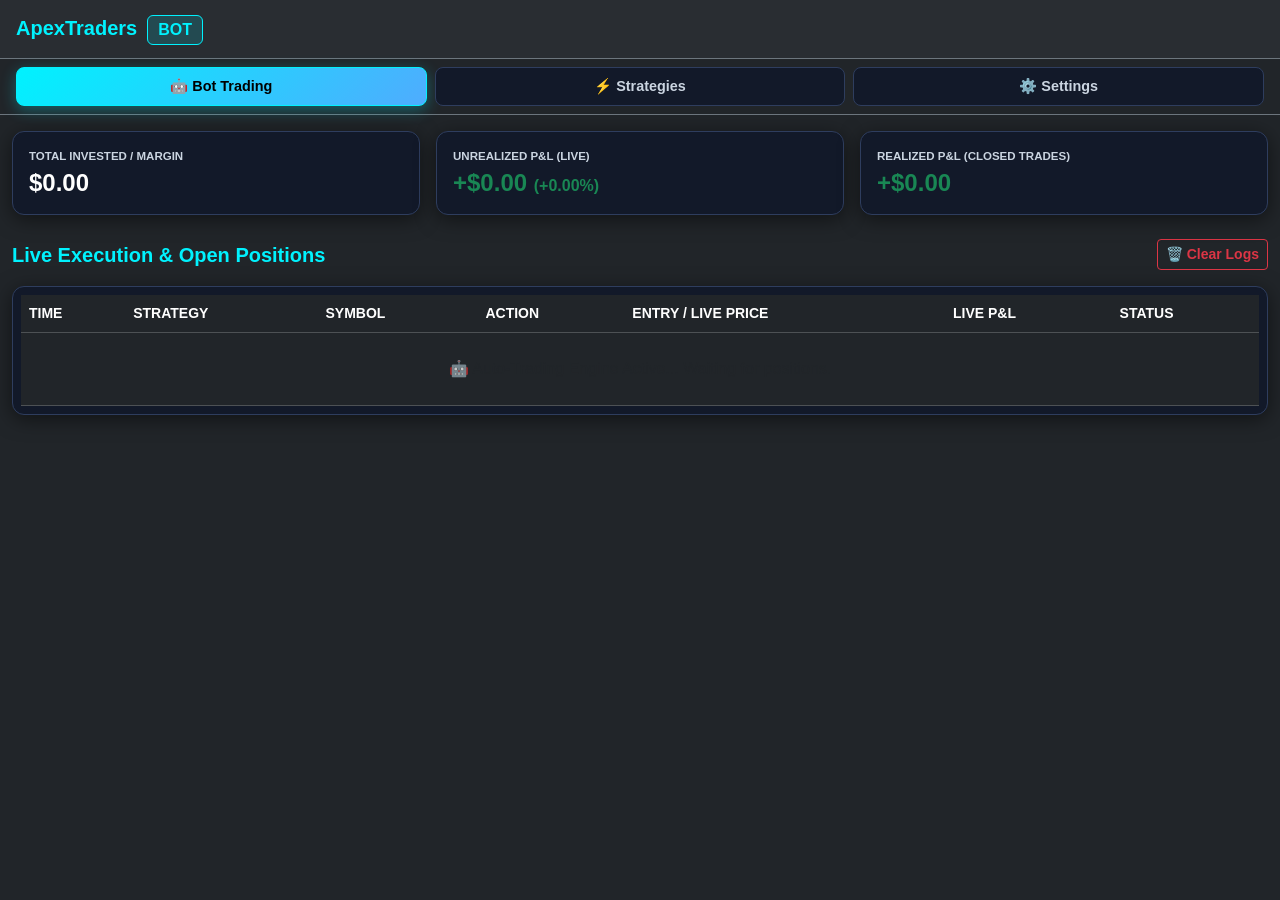
==== index.html @ 303177e5 "Revise coin selection to support multiple options Updated the coin selection section to allow flexib" ====
<!DOCTYPE html>
<html lang="en">
<head>
    <meta charset="UTF-8">
    <meta name="viewport" content="width=device-width, initial-scale=1.0">
    <title>ApexTraders Bot Engine</title>

    <!-- BOOTSTRAP 5 CSS CDN -->
    <link href="https://cdn.jsdelivr.net/npm/bootstrap@5.3.0/dist/css/bootstrap.min.css" rel="stylesheet">

    <!-- SEPARATE CUSTOM CSS FILE -->
    <link rel="stylesheet" href="./assets/css/style.css">
</head>
<body class="bg-dark text-white">

    <!-- NAVBAR -->
    <nav class="navbar navbar-dark bg-secondary bg-opacity-10 border-bottom border-secondary px-3 py-2">
        <div class="container-fluid p-0">
            <a class="navbar-brand text-accent fw-bold fs-5 m-0" href="#">
                ApexTraders <span class="badge badge-bot ms-1 fs-6">BOT</span>
            </a>
        </div>
    </nav>

    <!-- MODERN TOP TAB NAVIGATION BAR -->
    <div class="container-fluid py-2 px-3 border-bottom border-secondary bg-dark sticky-top">
        <ul class="nav nav-pills nav-justified gap-2" id="app-nav-tabs">
            <li class="nav-item">
                <button class="nav-link active fw-bold py-2" data-tab="bot_trading">
                    🤖 Bot Trading
                </button>
            </li>
            <li class="nav-item">
                <button class="nav-link fw-bold py-2" data-tab="strategies">
                    ⚡ Strategies
                </button>
            </li>
            <li class="nav-item">
                <button class="nav-link fw-bold py-2" data-tab="settings">
                    ⚙️ Settings
                </button>
            </li>
        </ul>
    </div>

    <!-- MAIN WRAPPER FOR TOUCH SWIPE SLIDING -->
    <div class="container-fluid py-3" id="swipe-container">
        <!-- TAB CONTENT SECTION -->
        <div class="tab-content" id="mainTabContent">
            
            <!-- 1. BOT TRADING TAB -->
            <div class="tab-section" id="bot-tab">
                
                <!-- LIVE P&L SUMMARY CARDS -->
                <div class="row g-3 mb-4">
                    <div class="col-md-4">
                        <div class="card bg-card p-3 border-start border-4 border-info">
                            <span class="text-sublabel fw-bold">TOTAL INVESTED / MARGIN</span>
                            <h4 id="pnl-total-margin" class="m-0 fw-bold text-white mt-1">$0.00</h4>
                        </div>
                    </div>
                    <div class="col-md-4">
                        <div class="card bg-card p-3 border-start border-4 border-warning">
                            <span class="text-sublabel fw-bold">UNREALIZED P&L (LIVE)</span>
                            <h4 id="pnl-unrealized" class="m-0 fw-bold text-warning mt-1">$0.00 <small class="fs-6 text-muted">(0.00%)</small></h4>
                        </div>
                    </div>
                    <div class="col-md-4">
                        <div class="card bg-card p-3 border-start border-4 border-success">
                            <span class="text-sublabel fw-bold">REALIZED P&L (CLOSED TRADES)</span>
                            <h4 id="pnl-realized" class="m-0 fw-bold text-success mt-1">$0.00</h4>
                        </div>
                    </div>
                </div>

                <!-- ACTIVE POSITIONS & LOGS HEADER -->
                <div class="d-flex justify-content-between align-items-center mb-3">
                    <h5 class="m-0 text-accent fw-bold">Live Execution & Open Positions</h5>
                    <button id="btn-clear-logs" class="btn btn-outline-danger btn-sm fw-bold">
                        🗑️ Clear Logs
                    </button>
                </div>
                
                <!-- TRADES TABLE -->
                <div class="table-responsive bg-card p-2 rounded">
                    <table class="table table-dark table-hover mb-0 align-middle">
                        <thead>
                            <tr class="text-muted small">
                                <th>TIME</th>
                                <th>STRATEGY</th>
                                <th>SYMBOL</th>
                                <th>ACTION</th>
                                <th>ENTRY / LIVE PRICE</th>
                                <th>LIVE P&L</th>
                                <th>STATUS</th>
                            </tr>
                        </thead>
                        <tbody id="bot-trades-table">
                            <!-- Live Trades Rendered via bot_trading.js -->
                        </tbody>
                    </table>
                </div>
            </div>

            <!-- 2. STRATEGIES TAB -->
            <div class="tab-section d-none" id="strategies-tab">
                <div class="d-flex justify-content-between align-items-center mb-3">
                    <h5 class="m-0 text-accent fw-bold">Strategy Management</h5>
                    <button class="btn btn-accent fw-bold btn-sm px-3" data-bs-toggle="modal" data-bs-target="#addStratModal" onclick="openCreateModal()">
                        + Create Strategy
                    </button>
                </div>
                <div class="row g-3" id="strategies-container">
                    <!-- Dynamic Strategy Cards -->
                </div>
            </div>

            <!-- 3. SETTINGS TAB (MASTER CONTROL DASHBOARD) -->
            <div class="tab-section d-none" id="settings-tab">
                <h5 class="mb-3 text-accent fw-bold">System Architecture & Engine Controls</h5>
                
                <form id="master-settings-form">
                    <div class="row g-3">
                        
                        <!-- LEFT COLUMN: GATEWAY STATUS, CRON SELECTION & MASTER SWITCHES -->
                        <div class="col-lg-5">
                            
                            <!-- 1. INTEGRATION GATEWAY STATUS CARD -->
                            <div class="card bg-card p-3 mb-3">
                                <h6 class="text-accent fw-bold mb-3 d-flex align-items-center">
                                    <span class="me-2">🔌</span> Integration Gateway Status
                                </h6>

                                <!-- Firebase Status -->
                                <div class="d-flex justify-content-between align-items-center p-2 mb-2 rounded bg-inner-box">
                                    <span class="small fw-bold text-white">Firebase Realtime DB</span>
                                    <span id="status-firebase-badge" class="badge bg-danger px-2 py-1">Disconnected</span>
                                </div>

                                <!-- Telegram Status -->
                                <div class="d-flex justify-content-between align-items-center p-2 mb-2 rounded bg-inner-box">
                                    <span class="small fw-bold text-white">Telegram Bot Service</span>
                                    <span id="status-telegram-badge" class="badge bg-danger px-2 py-1">Disconnected</span>
                                </div>

                                <!-- Cron Engine Health Status -->
                                <div class="d-flex justify-content-between align-items-center p-2 rounded bg-inner-box">
                                    <div class="d-flex flex-column">
                                        <span class="small fw-bold text-white">Cron Engine Health</span>
                                        <span id="status-cron-provider-label" class="text-muted text-sublabel">Vercel Cron</span>
                                    </div>
                                    <span id="status-cron-badge" class="badge bg-success px-2 py-1">Active</span>
                                </div>
                            </div>

                            <!-- 2. SEPARATE CRON PROVIDER CONFIG CARD -->
                            <div class="card bg-card p-3 mb-3">
                                <div class="d-flex justify-content-between align-items-center mb-2">
                                    <h6 class="text-accent fw-bold m-0 d-flex align-items-center">
                                        <span class="me-2">⏱️</span> Cron Execution Provider
                                    </h6>
                                    <!-- Cron Toggle Switch -->
                                    <div class="form-check form-switch m-0">
                                        <input class="form-check-input" type="checkbox" role="switch" id="cfg-cron-enable" checked>
                                        <label class="form-check-label small fw-bold text-white ms-1" for="cfg-cron-enable">Enable</label>
                                    </div>
                                </div>

                                <p class="text-sublabel mb-2">Select automated schedule trigger engine for bot strategies.</p>

                                <select id="cfg-cron-provider" class="form-select form-select-sm bg-input text-white border-secondary">
                                    <option value="vercel" selected>Vercel Cron (vercel.json)</option>
                                    <option value="cronjob_org">Cron-Job.org (Webhook)</option>
                                    <option value="github_actions">GitHub Actions Workflow</option>
                                </select>
                            </div>

                            <!-- 3. GLOBAL ENGINE RULES CARD -->
                            <div class="card bg-card p-3">
                                <h6 class="text-accent fw-bold mb-3 d-flex align-items-center">
                                    <span class="me-2">⚙️</span> Global Engine Rules
                                </h6>

                                <!-- Emergency Auto-Trading Switch -->
                                <div class="form-check form-switch d-flex justify-content-between align-items-center ps-0 mb-3 border-bottom border-secondary pb-2">
                                    <div>
                                        <label class="form-check-label small fw-bold d-block text-white" for="rule-autotrade-enable">Automated Execution</label>
                                        <span class="text-sublabel">Master ON/OFF switch for trades</span>
                                    </div>
                                    <input class="form-check-input ms-0" type="checkbox" role="switch" id="rule-autotrade-enable" checked>
                                </div>

                                <!-- Paper Trading Mode -->
                                <div class="form-check form-switch d-flex justify-content-between align-items-center ps-0 mb-3 border-bottom border-secondary pb-2">
                                    <div>
                                        <label class="form-check-label small fw-bold d-block text-white" for="rule-paper-mode">Paper Trading Mode</label>
                                        <span class="text-sublabel">Simulate orders without real money</span>
                                    </div>
                                    <input class="form-check-input ms-0" type="checkbox" role="switch" id="rule-paper-mode" checked>
                                </div>

                                <!-- Auto SL/TP Guard -->
                                <div class="form-check form-switch d-flex justify-content-between align-items-center ps-0 mb-1">
                                    <label class="form-check-label small fw-bold text-white" for="rule-sltp-guard">Enforce Hard Stop Loss</label>
                                    <input class="form-check-input ms-0" type="checkbox" role="switch" id="rule-sltp-guard" checked>
                                </div>
                            </div>

                        </div>

                        <!-- RIGHT COLUMN: DB, TELEGRAM & EXCHANGE CARDS -->
                        <div class="col-lg-7">
                            
                            <!-- 1. REALTIME DATABASE & LOCAL STORAGE SYNC CARD -->
                            <div class="card bg-card p-3 mb-3">
                                <div class="d-flex justify-content-between align-items-center mb-3">
                                    <h6 class="text-accent fw-bold m-0 d-flex align-items-center">
                                        <span class="me-2">🔥</span> Firebase & Local Storage Sync
                                    </h6>
                                    <!-- Service ON/OFF Toggle Switch -->
                                    <div class="form-check form-switch m-0">
                                        <input class="form-check-input" type="checkbox" role="switch" id="cfg-fb-enable" checked>
                                        <label class="form-check-label small fw-bold text-white ms-1" for="cfg-fb-enable">Enable Firebase</label>
                                    </div>
                                </div>

                                <!-- Storage Mode Info Badges -->
                                <div class="d-flex gap-2 mb-3">
                                    <span class="badge bg-secondary text-white fw-bold py-1 px-2">1. Local Storage (Instant)</span>
                                    <span class="badge bg-dark text-info border border-info fw-bold py-1 px-2">2. Firebase Sync (+2s Delay)</span>
                                </div>

                                <div id="fb-inputs-wrapper">
                                    <div class="mb-2">
                                        <label class="form-label">FIREBASE REALTIME DB URL</label>
                                        <input type="text" id="cfg-firebase" class="form-control bg-input text-white" placeholder="https://your-app.firebaseio.com">
                                    </div>
                                    <div id="fb-sync-status" class="small text-muted"></div>
                                </div>
                            </div>

                            <!-- 2. DEDICATED TELEGRAM ALERTS CARD -->
                            <div class="card bg-card p-3 mb-3">
                                <div class="d-flex justify-content-between align-items-center mb-3">
                                    <h6 class="text-accent fw-bold m-0 d-flex align-items-center">
                                        <span class="me-2">✈️</span> Telegram Notification Gateway
                                    </h6>
                                    <!-- Dedicated Telegram Switch -->
                                    <div class="form-check form-switch m-0">
                                        <input class="form-check-input" type="checkbox" role="switch" id="cfg-tg-enable" checked>
                                        <label class="form-check-label small fw-bold text-white ms-1" for="cfg-tg-enable">Enable Alerts</label>
                                    </div>
                                </div>

                                <div id="tg-inputs-wrapper">
                                    <div class="row g-2 mb-3">
                                        <div class="col-md-6">
                                            <label class="form-label">TELEGRAM BOT TOKEN</label>
                                            <input type="text" id="cfg-tg-token" class="form-control bg-input text-white" placeholder="123456789:ABC...">
                                        </div>
                                        <div class="col-md-6">
                                            <label class="form-label">TELEGRAM CHAT ID</label>
                                            <input type="text" id="cfg-tg-chatid" class="form-control bg-input text-white" placeholder="-100123456789">
                                        </div>
                                    </div>

                                    <button type="button" id="btn-test-tg" class="btn btn-outline-info btn-sm fw-bold w-100 py-2">
                                        Send Test Telegram Alert
                                    </button>
                                    <div id="tg-test-status" class="small mt-2 text-center"></div>
                                </div>
                            </div>

                            <!-- 3. DEDICATED EXCHANGE API CONNECTOR CARD -->
                            <div class="card bg-card p-3">
                                <div class="d-flex justify-content-between align-items-center mb-3">
                                    <h6 class="text-accent fw-bold m-0 d-flex align-items-center">
                                        <span class="me-2">🔑</span> Exchange API Connector
                                    </h6>
                                    <!-- API Execution Switch -->
                                    <div class="form-check form-switch m-0">
                                        <input class="form-check-input" type="checkbox" role="switch" id="cfg-api-enable">
                                        <label class="form-check-label small fw-bold text-white ms-1" for="cfg-api-enable">Enable API Execution</label>
                                    </div>
                                </div>

                                <!-- Exchange Dropdown -->
                                <div class="mb-3">
                                    <label class="form-label">SELECT EXCHANGE</label>
                                    <select id="cfg-exchange-select" class="form-select bg-input text-white">
                                        <option value="binance" selected>Binance Futures / Spot</option>
                                        <option value="bybit">Bybit Unified Trading Account</option>
                                        <option value="okx">OKX Exchange API</option>
                                    </select>
                                </div>

                                <!-- API Key Inputs -->
                                <div id="api-keys-wrapper">
                                    <div class="row g-2 mb-3">
                                        <div class="col-md-6">
                                            <label class="form-label" id="lbl-api-key">API KEY</label>
                                            <input type="password" id="cfg-api-key" class="form-control bg-input text-white" placeholder="Enter API Key">
                                        </div>
                                        <div class="col-md-6">
                                            <label class="form-label" id="lbl-api-secret">API SECRET KEY</label>
                                            <input type="password" id="cfg-api-secret" class="form-control bg-input text-white" placeholder="Enter Secret Key">
                                        </div>
                                    </div>
                                </div>

                                <button type="submit" class="btn btn-accent fw-bold w-100 py-2 mt-2">Save All Master Settings</button>
                            </div>

                        </div>

                    </div>
                </form>
            </div>

        </div>
    </div>

    <!-- ADVANCED STRATEGY ARCHITECT MODAL -->
    <div class="modal fade" id="addStratModal" tabindex="-1" aria-hidden="true">
        <div class="modal-dialog modal-dialog-centered modal-lg">
            <div class="modal-content text-white bg-card border border-secondary">
                <div class="modal-header border-bottom border-secondary px-3 py-2">
                    <h6 class="modal-title text-accent fw-bold d-flex align-items-center" id="modal-title-text">
                        <span class="me-2">⚡</span> Advanced Strategy Architect
                    </h6>
                    <button type="button" class="btn-close btn-close-white" data-bs-dismiss="modal"></button>
                </div>
                <div class="modal-body p-3">
                    <form id="add-strat-form">
                        <input type="hidden" id="edit-strat-index" value="-1">
                        
                        <!-- 1. NAME, TYPE & TIMEFRAME -->
                        <div class="row g-2 mb-3">
                            <div class="col-md-5">
                                <label class="form-label text-sublabel fw-bold">STRATEGY NAME</label>
                                <input type="text" id="strat-name" class="form-control bg-input text-white" placeholder="e.g. AI Momentum Alpha" required>
                            </div>
                            <div class="col-md-4">
                                <label class="form-label text-sublabel fw-bold">STRATEGY TYPE</label>
                                <select id="strat-type" class="form-select bg-input text-white">
                                    <option value="ai_prompt" selected>🤖 AI Prompt Strategy</option>
                                    <option value="candlestick">🕯️ Candlestick Pattern</option>
                                    <option value="crossover">📈 Indicator Crossover</option>
                                </select>
                            </div>
                            <div class="col-md-3">
                                <label class="form-label text-sublabel fw-bold">TIMEFRAME ⏱️</label>
                                <select id="strat-timeframe" class="form-select bg-input text-white">
                                    <option value="1m">1 Minute</option>
                                    <option value="5m">5 Minutes</option>
                                    <option value="15m" selected>15 Minutes</option>
                                    <option value="1h">1 Hour</option>
                                    <option value="4h">4 Hours</option>
                                    <option value="1d">1 Day</option>
                                </select>
                            </div>
                        </div>

                        <!-- DYNAMIC CONFIGURATION BOX BASED ON TYPE -->
                        <div id="strat-dynamic-config" class="mb-3 p-3 rounded bg-dark border border-secondary">
                            <!-- AI Prompt Box -->
                            <div id="cfg-ai-box">
                                <label class="form-label text-accent fw-bold small">🤖 AI TRADING PROMPT / RULE</label>
                                <textarea id="strat-ai-prompt" class="form-control bg-input text-white" rows="2" placeholder="Write custom prompt: e.g. Buy when RSI < 30 and 15m candle shows a strong Hammer with 2x volume..."></textarea>
                            </div>

                            <!-- Candlestick Box -->
                            <div id="cfg-candle-box" class="d-none">
                                <label class="form-label text-accent fw-bold small">🕯️ SELECT CANDLESTICK PATTERN</label>
                                <select id="strat-candle-pattern" class="form-select bg-input text-white">
                                    <option value="hammer">Bullish Hammer Pattern</option>
                                    <option value="engulfing">Bullish Engulfing Candle</option>
                                    <option value="doji">Doji Reversal Pattern</option>
                                    <option value="morning_star">Morning Star Pattern</option>
                                </select>
                            </div>

                            <!-- Crossover Box -->
                            <div id="cfg-crossover-box" class="d-none">
                                <label class="form-label text-accent fw-bold small">📈 SELECT INDICATOR SIGNAL</label>
                                <select id="strat-indicator-signal" class="form-select bg-input text-white">
                                    <option value="ema_golden">EMA 20/50 Golden Cross</option>
                                    <option value="rsi_oversold">RSI Oversold Bounce (&lt; 30)</option>
                                    <option value="macd_cross">MACD Bullish Crossover</option>
                                </select>
                            </div>
                        </div>

                        <!-- 2. FLEXIBLE MULTI-COIN SELECTION -->
                        <div class="p-3 mb-3 rounded border border-secondary bg-dark">
                            <div class="d-flex justify-content-between align-items-center mb-2">
                                <h6 class="text-accent small fw-bold m-0">🎯 SELECT TRADING PAIRS (Choose Any 1 to 10+)</h6>
                                <div>
                                    <button type="button" class="btn btn-outline-info btn-xs py-0 px-2 small" id="btn-select-all-coins" style="font-size: 11px;">Select All</button>
                                    <button type="button" class="btn btn-outline-secondary btn-xs py-0 px-2 small" id="btn-clear-coins" style="font-size: 11px;">Clear</button>
                                </div>
                            </div>
                            
                            <!-- QUICK CHECKBOXES -->
                            <div class="row g-2 mb-2" id="coin-checkboxes-container">
                                <div class="col-4 col-sm-3"><div class="form-check"><input class="form-check-input coin-chk" type="checkbox" value="BTCUSDT" id="chk-btc"><label class="form-check-label small text-white" for="chk-btc">BTC</label></div></div>
                                <div class="col-4 col-sm-3"><div class="form-check"><input class="form-check-input coin-chk" type="checkbox" value="ETHUSDT" id="chk-eth"><label class="form-check-label small text-white" for="chk-eth">ETH</label></div></div>
                                <div class="col-4 col-sm-3"><div class="form-check"><input class="form-check-input coin-chk" type="checkbox" value="SOLUSDT" id="chk-sol"><label class="form-check-label small text-white" for="chk-sol">SOL</label></div></div>
                                <div class="col-4 col-sm-3"><div class="form-check"><input class="form-check-input coin-chk" type="checkbox" value="BNBUSDT" id="chk-bnb"><label class="form-check-label small text-white" for="chk-bnb">BNB</label></div></div>
                                <div class="col-4 col-sm-3"><div class="form-check"><input class="form-check-input coin-chk" type="checkbox" value="XRPUSDT" id="chk-xrp"><label class="form-check-label small text-white" for="chk-xrp">XRP</label></div></div>
                                <div class="col-4 col-sm-3"><div class="form-check"><input class="form-check-input coin-chk" type="checkbox" value="DOGEUSDT" id="chk-doge"><label class="form-check-label small text-white" for="chk-doge">DOGE</label></div></div>
                                <div class="col-4 col-sm-3"><div class="form-check"><input class="form-check-input coin-chk" type="checkbox" value="ADAUSDT" id="chk-ada"><label class="form-check-label small text-white" for="chk-ada">ADA</label></div></div>
                                <div class="col-4 col-sm-3"><div class="form-check"><input class="form-check-input coin-chk" type="checkbox" value="AVAXUSDT" id="chk-avax"><label class="form-check-label small text-white" for="chk-avax">AVAX</label></div></div>
                                <div class="col-4 col-sm-3"><div class="form-check"><input class="form-check-input coin-chk" type="checkbox" value="LINKUSDT" id="chk-link"><label class="form-check-label small text-white" for="chk-link">LINK</label></div></div>
                                <div class="col-4 col-sm-3"><div class="form-check"><input class="form-check-input coin-chk" type="checkbox" value="DOTUSDT" id="chk-dot"><label class="form-check-label small text-white" for="chk-dot">DOT</label></div></div>
                            </div>

                            <!-- OTHER CUSTOM COINS INPUT -->
                            <div class="mt-2">
                                <label class="form-label text-sublabel small m-0 mb-1">ADDITIONAL CUSTOM COINS (Optional, Comma Separated)</label>
                                <input type="text" id="strat-custom-coins" class="form-control form-control-sm bg-input text-white" placeholder="e.g. PEPEUSDT, NEARUSDT">
                            </div>
                        </div>

                        <!-- 3. CAPITAL & RISK MANAGEMENT -->
                        <div class="p-3 mb-3 rounded border border-secondary bg-dark">
                            <h6 class="text-accent small fw-bold mb-2">🛡️ CAPITAL & RISK MANAGEMENT</h6>
                            <div class="row g-2">
                                <div class="col-md-4">
                                    <label class="form-label text-sublabel">Trade Size (% of Balance)</label>
                                    <input type="number" id="strat-capital-pct" class="form-control bg-input text-white" value="10" min="1" max="100">
                                </div>
                                <div class="col-md-4">
                                    <label class="form-label text-sublabel">Leverage</label>
                                    <select id="strat-leverage" class="form-select bg-input text-white">
                                        <option value="1">1x (Spot)</option>
                                        <option value="5">5x Cross</option>
                                        <option value="10" selected>10x Futures</option>
                                        <option value="20">20x Leverage</option>
                                    </select>
                                </div>
                                <div class="col-md-4">
                                    <label class="form-label text-sublabel">Risk-to-Reward Ratio</label>
                                    <select id="strat-rr-ratio" class="form-select bg-input text-white">
                                        <option value="1:1">1:1 Ratio</option>
                                        <option value="1:1.5">1:1.5 Ratio</option>
                                        <option value="1:2" selected>1:2 Ratio</option>
                                        <option value="1:3">1:3 Ratio</option>
                                    </select>
                                </div>
                                <div class="col-md-6 mt-2">
                                    <label class="form-label text-sublabel">Stop Loss (%)</label>
                                    <input type="number" step="0.1" id="strat-sl" class="form-control bg-input text-white" value="1.5">
                                </div>
                                <div class="col-md-6 mt-2">
                                    <label class="form-label text-sublabel">Take Profit (%) [Auto Calculated]</label>
                                    <input type="number" step="0.1" id="strat-tp" class="form-control bg-input text-white" value="3.0">
                                </div>
                            </div>
                        </div>

                        <button type="submit" id="btn-submit-strat" class="btn btn-accent fw-bold w-100 py-2 fs-6">🚀 Deploy Strategy</button>
                    </form>
                </div>
            </div>
        </div>
    </div>

    <!-- BOOTSTRAP JS CDN -->
    <script src="https://cdn.jsdelivr.net/npm/bootstrap@5.3.0/dist/js/bootstrap.bundle.min.js"></script>

    <!-- PROJECT JS FILES -->
    <script src="./assets/js/app.js"></script>
    <script src="./assets/js/bot_trading.js"></script>
    <script src="./assets/js/strategies.js"></script>
    <script src="./assets/js/settings.js"></script>
</body>
</html>
---- assets/css/style.css ----
:root {
    --bg-dark: #090d16;
    --bg-card: #121929;
    --bg-input: #1a233a;
    --bg-inner-box: #1e2942;
    --accent-cyan: #00f2fe;
    --accent-blue: #4facfe;
    --text-bright: #ffffff;
    --border-color: #2e3d5e;
}

body {
    background-color: var(--bg-dark) !important;
    color: var(--text-bright) !important;
    font-family: -apple-system, BlinkMacSystemFont, 'Segoe UI', Roboto, sans-serif;
}

/* High Contrast Labels & Text Fix */
label, .form-label, .text-contrast {
    color: #f1f5f9 !important;
    font-size: 0.85rem !important;
    font-weight: 700 !important;
    letter-spacing: 0.5px;
    margin-bottom: 6px !important;
}

.text-sublabel {
    color: #cbd5e1 !important;
    font-size: 0.72rem !important;
}

/* High Contrast Cards & Input Boxes */
.bg-card { 
    background-color: var(--bg-card) !important; 
    border: 1px solid var(--border-color) !important; 
    border-radius: 12px !important;
    box-shadow: 0 4px 20px rgba(0, 0, 0, 0.5);
}

.bg-inner-box {
    background-color: var(--bg-inner-box) !important;
    border: 1px solid var(--border-color) !important;
}

.form-control, .form-select, .bg-input { 
    background-color: var(--bg-input) !important; 
    border: 1px solid var(--border-color) !important; 
    color: #ffffff !important; 
    border-radius: 8px !important;
    padding: 10px 14px !important;
    font-size: 0.9rem !important;
}

.form-control::placeholder {
    color: #64748b !important;
}

.form-control:focus, .form-select:focus {
    background-color: #243049 !important;
    color: #ffffff !important;
    border-color: var(--accent-cyan) !important;
    box-shadow: 0 0 10px rgba(0, 242, 254, 0.25) !important;
}

/* Accent Elements */
.text-accent { 
    color: var(--accent-cyan) !important; 
}

.btn-accent { 
    background: linear-gradient(135deg, #00f2fe 0%, #4facfe 100%) !important; 
    border: none !important; 
    color: #000000 !important; 
    font-weight: 700 !important;
    border-radius: 8px !important;
    padding: 12px !important;
    transition: all 0.2s ease;
}

.btn-accent:hover { 
    opacity: 0.95;
    box-shadow: 0 0 15px rgba(0, 242, 254, 0.4);
}

.badge-bot {
    background: rgba(0, 242, 254, 0.15) !important;
    color: var(--accent-cyan) !important;
    border: 1px solid var(--accent-cyan) !important;
    font-weight: 700;
}

/* TOP NAV PILLS STYLING */
#app-nav-tabs .nav-link {
    color: #cbd5e1;
    background-color: var(--bg-card);
    border: 1px solid var(--border-color);
    border-radius: 8px;
    font-size: 0.9rem;
    transition: all 0.25s ease;
}

#app-nav-tabs .nav-link.active {
    color: #000000;
    background: linear-gradient(135deg, #00f2fe 0%, #4facfe 100%);
    border-color: var(--accent-cyan);
    box-shadow: 0 4px 15px rgba(0, 242, 254, 0.3);
}

/* TOUCH SWIPE CONTAINER STYLING */
#swipe-container {
    touch-action: pan-y;
    user-select: none;
}
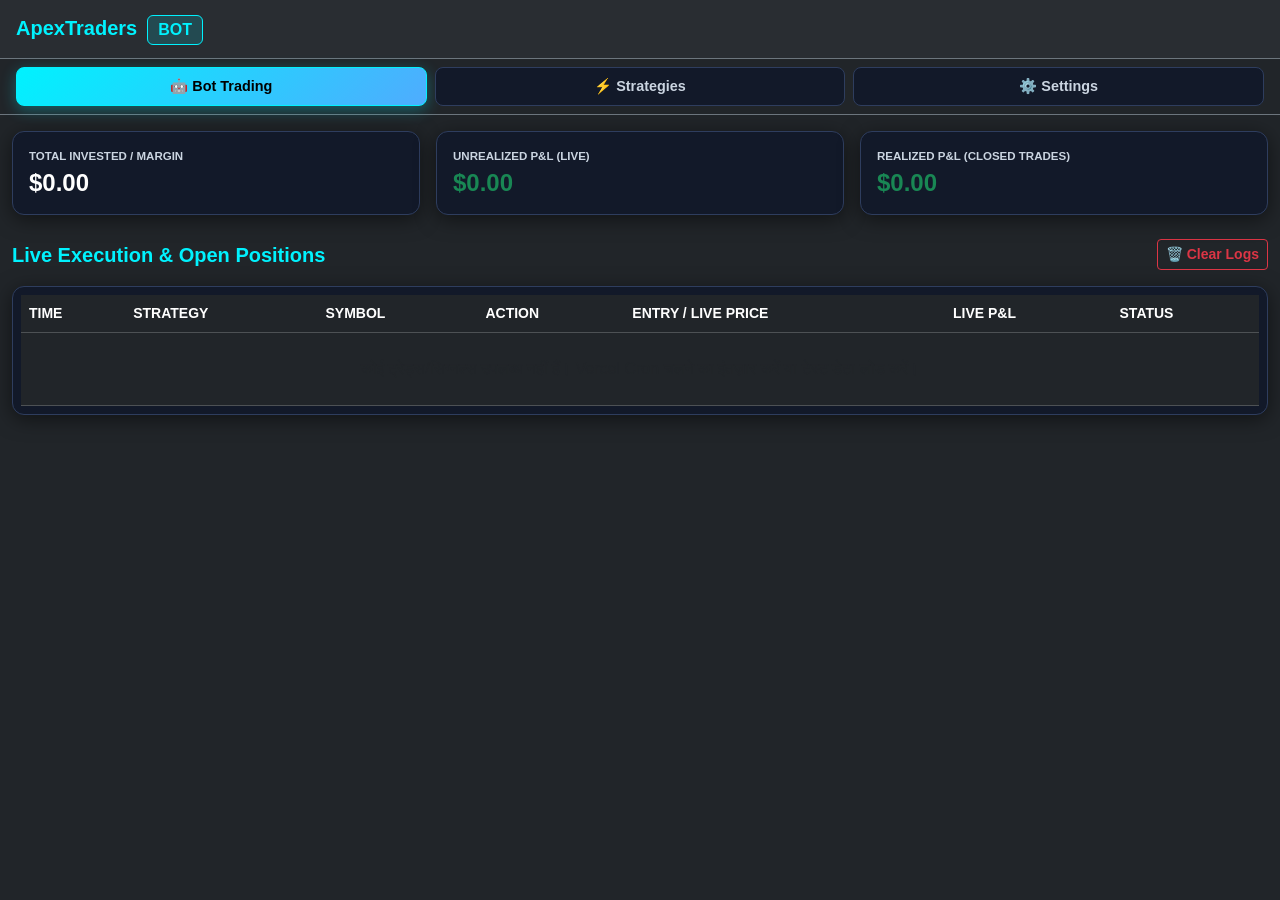
==== commit 3449783e: "Modify live signals message and optimize JS file order Updated the loading message for live signals " ====
--- a/index.html
+++ b/index.html
@@ -96,7 +96,11 @@
                             </tr>
                         </thead>
                         <tbody id="bot-trades-table">
-                            <!-- Live Trades Rendered via bot_trading.js -->
+                            <tr>
+                                <td colspan="7" class="text-center text-muted py-4">
+                                    लाइव सिग्नल्स/ट्रेड्स लोड हो रहे हैं...
+                                </td>
+                            </tr>
                         </tbody>
                     </table>
                 </div>
@@ -469,10 +473,10 @@
     <!-- BOOTSTRAP JS CDN -->
     <script src="https://cdn.jsdelivr.net/npm/bootstrap@5.3.0/dist/js/bootstrap.bundle.min.js"></script>
 
-    <!-- PROJECT JS FILES -->
-    <script src="./assets/js/app.js"></script>
-    <script src="./assets/js/bot_trading.js"></script>
-    <script src="./assets/js/strategies.js"></script>
-    <script src="./assets/js/settings.js"></script>
+    <!-- PROJECT JS FILES (OPTIMIZED EXECUTION ORDER) -->
+    <script src="./assets/js/strategies.js?v=2"></script>
+    <script src="./assets/js/settings.js?v=2"></script>
+    <script src="./assets/js/bot_trading.js?v=2"></script>
+    <script src="./assets/js/app.js?v=2"></script>
 </body>
 </html>
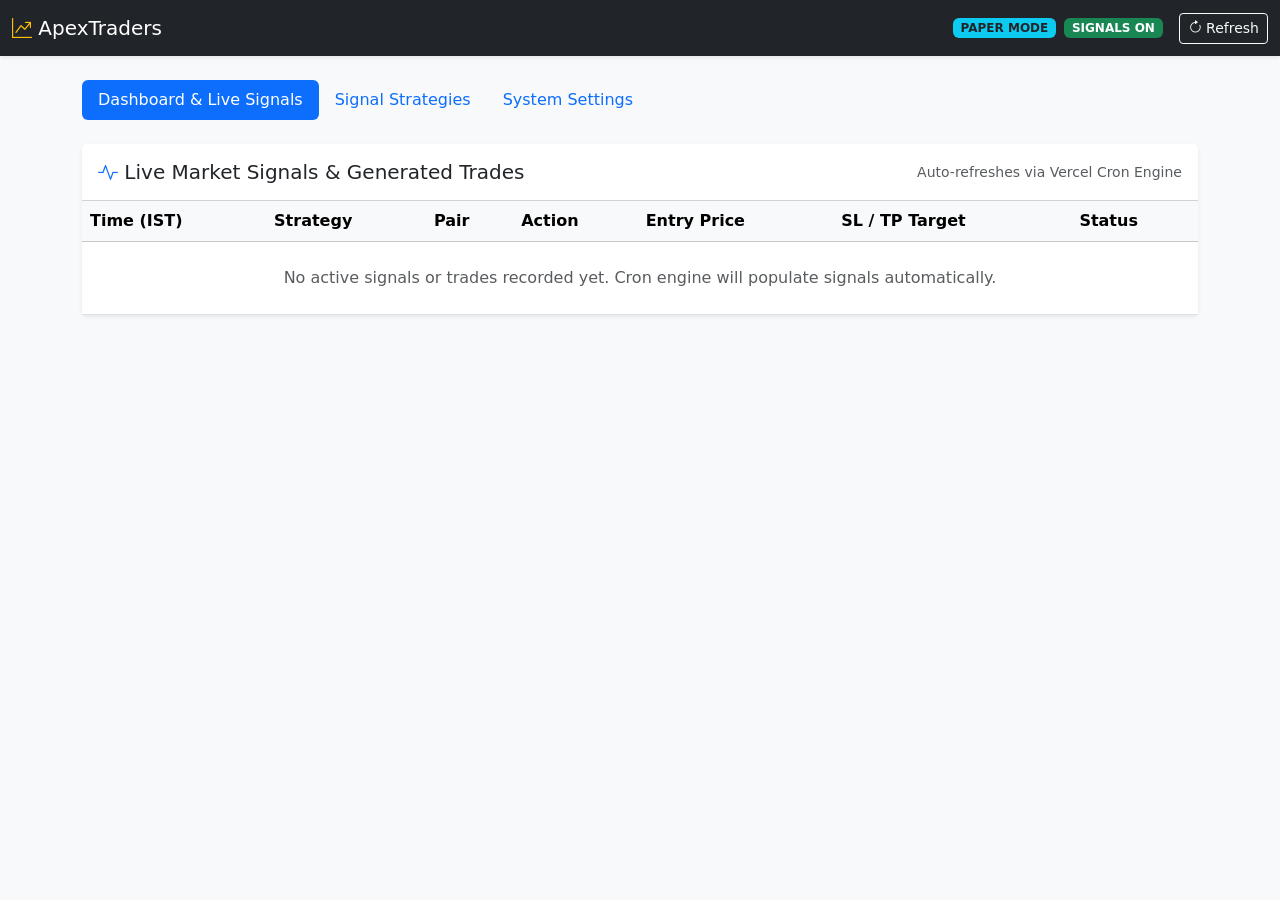
==== commit f7fc40a4: "Update index.html" ====
--- a/index.html
+++ b/index.html
@@ -3,320 +3,174 @@
 <head>
     <meta charset="UTF-8">
     <meta name="viewport" content="width=device-width, initial-scale=1.0">
-    <title>ApexTraders Bot Engine</title>
-
-    <!-- BOOTSTRAP 5 CSS CDN -->
+    <title>ApexTraders - Signal Control Panel</title>
+    <!-- Bootstrap 5 CSS -->
     <link href="https://cdn.jsdelivr.net/npm/bootstrap@5.3.0/dist/css/bootstrap.min.css" rel="stylesheet">
-
-    <!-- SEPARATE CUSTOM CSS FILE -->
-    <link rel="stylesheet" href="./assets/css/style.css">
+    <!-- Bootstrap Icons -->
+    <link rel="stylesheet" href="https://cdn.jsdelivr.net/npm/bootstrap-icons@1.11.0/font/bootstrap-icons.css">
 </head>
-<body class="bg-dark text-white">
-
-    <!-- NAVBAR -->
-    <nav class="navbar navbar-dark bg-secondary bg-opacity-10 border-bottom border-secondary px-3 py-2">
-        <div class="container-fluid p-0">
-            <a class="navbar-brand text-accent fw-bold fs-5 m-0" href="#">
-                ApexTraders <span class="badge badge-bot ms-1 fs-6">BOT</span>
-            </a>
+<body class="bg-light">
+
+    <!-- Top Navigation Bar -->
+    <nav class="navbar navbar-expand-lg navbar-dark bg-dark shadow-sm">
+        <div class="container-fluid">
+            <a class="navbar-brand font-weight-bold" href="#"><i class="bi bi-graph-up-arrow text-warning"></i> ApexTraders</a>
+            <div class="d-flex align-items-center gap-2">
+                <span id="global-mode-badge" class="badge bg-info text-dark">PAPER MODE</span>
+                <span id="global-autotrade-badge" class="badge bg-success">SIGNALS ON</span>
+                <button class="btn btn-sm btn-outline-light ms-2" id="btn-refresh-signals"><i class="bi bi-arrow-clockwise"></i> Refresh</button>
+            </div>
         </div>
     </nav>
 
-    <!-- MODERN TOP TAB NAVIGATION BAR -->
-    <div class="container-fluid py-2 px-3 border-bottom border-secondary bg-dark sticky-top">
-        <ul class="nav nav-pills nav-justified gap-2" id="app-nav-tabs">
-            <li class="nav-item">
-                <button class="nav-link active fw-bold py-2" data-tab="bot_trading">
-                    🤖 Bot Trading
-                </button>
+    <div class="container my-4">
+        <!-- Navigation Tabs -->
+        <ul class="nav nav-pills mb-4" id="mainTab" role="tablist">
+            <li class="nav-item" role="presentation">
+                <button class="nav-link active" id="dashboard-tab" data-bs-toggle="tab" data-bs-target="#dashboard" type="button" role="tab">Dashboard & Live Signals</button>
             </li>
-            <li class="nav-item">
-                <button class="nav-link fw-bold py-2" data-tab="strategies">
-                    ⚡ Strategies
-                </button>
+            <li class="nav-item" role="presentation">
+                <button class="nav-link" id="strategies-tab-btn" data-bs-toggle="tab" data-bs-target="#strategies" type="button" role="tab">Signal Strategies</button>
             </li>
-            <li class="nav-item">
-                <button class="nav-link fw-bold py-2" data-tab="settings">
-                    ⚙️ Settings
-                </button>
+            <li class="nav-item" role="presentation">
+                <button class="nav-link" id="settings-tab-btn" data-bs-toggle="tab" data-bs-target="#settings" type="button" role="tab">System Settings</button>
             </li>
         </ul>
-    </div>
-
-    <!-- MAIN WRAPPER FOR TOUCH SWIPE SLIDING -->
-    <div class="container-fluid py-3" id="swipe-container">
-        <!-- TAB CONTENT SECTION -->
+
         <div class="tab-content" id="mainTabContent">
             
-            <!-- 1. BOT TRADING TAB -->
-            <div class="tab-section" id="bot-tab">
-                
-                <!-- LIVE P&L SUMMARY CARDS -->
-                <div class="row g-3 mb-4">
-                    <div class="col-md-4">
-                        <div class="card bg-card p-3 border-start border-4 border-info">
-                            <span class="text-sublabel fw-bold">TOTAL INVESTED / MARGIN</span>
-                            <h4 id="pnl-total-margin" class="m-0 fw-bold text-white mt-1">$0.00</h4>
-                        </div>
-                    </div>
-                    <div class="col-md-4">
-                        <div class="card bg-card p-3 border-start border-4 border-warning">
-                            <span class="text-sublabel fw-bold">UNREALIZED P&L (LIVE)</span>
-                            <h4 id="pnl-unrealized" class="m-0 fw-bold text-warning mt-1">$0.00 <small class="fs-6 text-muted">(0.00%)</small></h4>
-                        </div>
-                    </div>
-                    <div class="col-md-4">
-                        <div class="card bg-card p-3 border-start border-4 border-success">
-                            <span class="text-sublabel fw-bold">REALIZED P&L (CLOSED TRADES)</span>
-                            <h4 id="pnl-realized" class="m-0 fw-bold text-success mt-1">$0.00</h4>
-                        </div>
-                    </div>
-                </div>
-
-                <!-- ACTIVE POSITIONS & LOGS HEADER -->
+            <!-- Tab 1: Live Signals Dashboard -->
+            <div class="tab-pane fade show active" id="dashboard" role="tabpanel">
+                <div class="card shadow-sm border-0 mb-4">
+                    <div class="card-header bg-white d-flex justify-content-between align-items-center py-3">
+                        <h5 class="m-0 font-weight-bold"><i class="bi bi-activity text-primary"></i> Live Market Signals & Generated Trades</h5>
+                        <small class="text-muted">Auto-refreshes via Vercel Cron Engine</small>
+                    </div>
+                    <div class="card-body p-0">
+                        <div class="table-responsive">
+                            <table class="table table-hover align-middle mb-0">
+                                <thead class="table-light">
+                                    <tr>
+                                        <th>Time (IST)</th>
+                                        <th>Strategy</th>
+                                        <th>Pair</th>
+                                        <th>Action</th>
+                                        <th>Entry Price</th>
+                                        <th>SL / TP Target</th>
+                                        <th>Status</th>
+                                    </tr>
+                                </thead>
+                                <tbody id="trades-table-body">
+                                    <tr>
+                                        <td colspan="7" class="text-center py-4 text-muted">
+                                            Loading signals from engine...
+                                        </td>
+                                    </tr>
+                                </tbody>
+                            </table>
+                        </div>
+                    </div>
+                </div>
+            </div>
+
+            <!-- Tab 2: Signal Strategies -->
+            <div class="tab-pane fade" id="strategies" role="tabpanel">
                 <div class="d-flex justify-content-between align-items-center mb-3">
-                    <h5 class="m-0 text-accent fw-bold">Live Execution & Open Positions</h5>
-                    <button id="btn-clear-logs" class="btn btn-outline-danger btn-sm fw-bold">
-                        🗑️ Clear Logs
+                    <h5 class="m-0">Active Signal Engines</h5>
+                    <button class="btn btn-primary btn-sm" data-bs-toggle="modal" data-bs-target="#addStrategyModal">
+                        <i class="bi bi-plus-lg"></i> Add New Strategy
                     </button>
                 </div>
-                
-                <!-- TRADES TABLE -->
-                <div class="table-responsive bg-card p-2 rounded">
-                    <table class="table table-dark table-hover mb-0 align-middle">
-                        <thead>
-                            <tr class="text-muted small">
-                                <th>TIME</th>
-                                <th>STRATEGY</th>
-                                <th>SYMBOL</th>
-                                <th>ACTION</th>
-                                <th>ENTRY / LIVE PRICE</th>
-                                <th>LIVE P&L</th>
-                                <th>STATUS</th>
-                            </tr>
-                        </thead>
-                        <tbody id="bot-trades-table">
-                            <tr>
-                                <td colspan="7" class="text-center text-muted py-4">
-                                    लाइव सिग्नल्स/ट्रेड्स लोड हो रहे हैं...
-                                </td>
-                            </tr>
-                        </tbody>
-                    </table>
-                </div>
-            </div>
-
-            <!-- 2. STRATEGIES TAB -->
-            <div class="tab-section d-none" id="strategies-tab">
-                <div class="d-flex justify-content-between align-items-center mb-3">
-                    <h5 class="m-0 text-accent fw-bold">Strategy Management</h5>
-                    <button class="btn btn-accent fw-bold btn-sm px-3" data-bs-toggle="modal" data-bs-target="#addStratModal" onclick="openCreateModal()">
-                        + Create Strategy
-                    </button>
-                </div>
-                <div class="row g-3" id="strategies-container">
-                    <!-- Dynamic Strategy Cards -->
-                </div>
-            </div>
-
-            <!-- 3. SETTINGS TAB (MASTER CONTROL DASHBOARD) -->
-            <div class="tab-section d-none" id="settings-tab">
-                <h5 class="mb-3 text-accent fw-bold">System Architecture & Engine Controls</h5>
-                
+                <div class="row" id="strategies-container">
+                    <!-- Strategies rendered dynamically via strategies.js -->
+                </div>
+            </div>
+
+            <!-- Tab 3: Settings -->
+            <div class="tab-pane fade" id="settings" role="tabpanel">
                 <form id="master-settings-form">
-                    <div class="row g-3">
-                        
-                        <!-- LEFT COLUMN: GATEWAY STATUS, CRON SELECTION & MASTER SWITCHES -->
-                        <div class="col-lg-5">
-                            
-                            <!-- 1. INTEGRATION GATEWAY STATUS CARD -->
-                            <div class="card bg-card p-3 mb-3">
-                                <h6 class="text-accent fw-bold mb-3 d-flex align-items-center">
-                                    <span class="me-2">🔌</span> Integration Gateway Status
-                                </h6>
-
-                                <!-- Firebase Status -->
-                                <div class="d-flex justify-content-between align-items-center p-2 mb-2 rounded bg-inner-box">
-                                    <span class="small fw-bold text-white">Firebase Realtime DB</span>
-                                    <span id="status-firebase-badge" class="badge bg-danger px-2 py-1">Disconnected</span>
-                                </div>
-
-                                <!-- Telegram Status -->
-                                <div class="d-flex justify-content-between align-items-center p-2 mb-2 rounded bg-inner-box">
-                                    <span class="small fw-bold text-white">Telegram Bot Service</span>
-                                    <span id="status-telegram-badge" class="badge bg-danger px-2 py-1">Disconnected</span>
-                                </div>
-
-                                <!-- Cron Engine Health Status -->
-                                <div class="d-flex justify-content-between align-items-center p-2 rounded bg-inner-box">
-                                    <div class="d-flex flex-column">
-                                        <span class="small fw-bold text-white">Cron Engine Health</span>
-                                        <span id="status-cron-provider-label" class="text-muted text-sublabel">Vercel Cron</span>
-                                    </div>
-                                    <span id="status-cron-badge" class="badge bg-success px-2 py-1">Active</span>
+                    <div class="row">
+                        <!-- Global Engine Toggles -->
+                        <div class="col-md-6 mb-4">
+                            <div class="card shadow-sm border-0 h-100">
+                                <div class="card-header bg-white font-weight-bold">Engine Controls</div>
+                                <div class="card-body">
+                                    <div class="form-check form-switch mb-3">
+                                        <input class="form-check-input" type="checkbox" id="rule-autotrade-enable" checked>
+                                        <label class="form-check-label fw-bold" for="rule-autotrade-enable">Master Signal Generation Switch</label>
+                                        <div class="form-text">Master ON/OFF switch for cron signal scanning.</div>
+                                    </div>
+                                    <div class="form-check form-switch mb-3">
+                                        <input class="form-check-input" type="checkbox" id="rule-paper-mode" checked>
+                                        <label class="form-check-label fw-bold" for="rule-paper-mode">Paper Signal Mode</label>
+                                        <div class="form-text">Run in simulation mode without placing live broker trades.</div>
+                                    </div>
+                                    <div class="form-check form-switch mb-3">
+                                        <input class="form-check-input" type="checkbox" id="rule-sltp-guard" checked>
+                                        <label class="form-check-label fw-bold" for="rule-sltp-guard">SL / TP Guard Check</label>
+                                    </div>
                                 </div>
                             </div>
-
-                            <!-- 2. SEPARATE CRON PROVIDER CONFIG CARD -->
-                            <div class="card bg-card p-3 mb-3">
-                                <div class="d-flex justify-content-between align-items-center mb-2">
-                                    <h6 class="text-accent fw-bold m-0 d-flex align-items-center">
-                                        <span class="me-2">⏱️</span> Cron Execution Provider
-                                    </h6>
-                                    <!-- Cron Toggle Switch -->
-                                    <div class="form-check form-switch m-0">
-                                        <input class="form-check-input" type="checkbox" role="switch" id="cfg-cron-enable" checked>
-                                        <label class="form-check-label small fw-bold text-white ms-1" for="cfg-cron-enable">Enable</label>
-                                    </div>
-                                </div>
-
-                                <p class="text-sublabel mb-2">Select automated schedule trigger engine for bot strategies.</p>
-
-                                <select id="cfg-cron-provider" class="form-select form-select-sm bg-input text-white border-secondary">
-                                    <option value="vercel" selected>Vercel Cron (vercel.json)</option>
-                                    <option value="cronjob_org">Cron-Job.org (Webhook)</option>
-                                    <option value="github_actions">GitHub Actions Workflow</option>
-                                </select>
-                            </div>
-
-                            <!-- 3. GLOBAL ENGINE RULES CARD -->
-                            <div class="card bg-card p-3">
-                                <h6 class="text-accent fw-bold mb-3 d-flex align-items-center">
-                                    <span class="me-2">⚙️</span> Global Engine Rules
-                                </h6>
-
-                                <!-- Emergency Auto-Trading Switch -->
-                                <div class="form-check form-switch d-flex justify-content-between align-items-center ps-0 mb-3 border-bottom border-secondary pb-2">
-                                    <div>
-                                        <label class="form-check-label small fw-bold d-block text-white" for="rule-autotrade-enable">Automated Execution</label>
-                                        <span class="text-sublabel">Master ON/OFF switch for trades</span>
-                                    </div>
-                                    <input class="form-check-input ms-0" type="checkbox" role="switch" id="rule-autotrade-enable" checked>
-                                </div>
-
-                                <!-- Paper Trading Mode -->
-                                <div class="form-check form-switch d-flex justify-content-between align-items-center ps-0 mb-3 border-bottom border-secondary pb-2">
-                                    <div>
-                                        <label class="form-check-label small fw-bold d-block text-white" for="rule-paper-mode">Paper Trading Mode</label>
-                                        <span class="text-sublabel">Simulate orders without real money</span>
-                                    </div>
-                                    <input class="form-check-input ms-0" type="checkbox" role="switch" id="rule-paper-mode" checked>
-                                </div>
-
-                                <!-- Auto SL/TP Guard -->
-                                <div class="form-check form-switch d-flex justify-content-between align-items-center ps-0 mb-1">
-                                    <label class="form-check-label small fw-bold text-white" for="rule-sltp-guard">Enforce Hard Stop Loss</label>
-                                    <input class="form-check-input ms-0" type="checkbox" role="switch" id="rule-sltp-guard" checked>
+                        </div>
+
+                        <!-- Integration Gateways -->
+                        <div class="col-md-6 mb-4">
+                            <div class="card shadow-sm border-0 h-100">
+                                <div class="card-header bg-white font-weight-bold">Gateways & Services</div>
+                                <div class="card-body">
+                                    <!-- Firebase -->
+                                    <div class="mb-3">
+                                        <div class="d-flex justify-content-between align-items-center">
+                                            <label class="form-label fw-bold m-0">Firebase Realtime DB</label>
+                                            <span id="badge-fb-status" class="badge bg-secondary">Checking...</span>
+                                        </div>
+                                        <div class="input-group mt-1">
+                                            <div class="input-group-text">
+                                                <input class="form-check-input mt-0" type="checkbox" id="cfg-fb-enable" checked>
+                                            </div>
+                                            <input type="text" class="form-control" id="cfg-firebase" placeholder="https://your-db.firebaseio.com/">
+                                        </div>
+                                    </div>
+
+                                    <!-- Telegram -->
+                                    <div class="mb-3">
+                                        <div class="d-flex justify-content-between align-items-center">
+                                            <label class="form-label fw-bold m-0">Telegram Alerts</label>
+                                            <span id="badge-tg-status" class="badge bg-secondary">Checking...</span>
+                                        </div>
+                                        <div class="input-group mt-1">
+                                            <div class="input-group-text">
+                                                <input class="form-check-input mt-0" type="checkbox" id="cfg-tg-enable" checked>
+                                            </div>
+                                            <input type="text" class="form-control mb-1" id="cfg-tg-token" placeholder="Bot Token (e.g., 123456:ABC...)">
+                                        </div>
+                                        <input type="text" class="form-control ms-auto" style="width: 88%;" id="cfg-tg-chatid" placeholder="Chat / Channel ID (e.g., -100123456)">
+                                    </div>
+
+                                    <!-- Cron Engine Provider -->
+                                    <div class="mb-3">
+                                        <div class="d-flex justify-content-between align-items-center">
+                                            <label class="form-label fw-bold m-0">Cron Engine Provider</label>
+                                            <span id="badge-cron-status" class="badge bg-secondary">Checking...</span>
+                                        </div>
+                                        <div class="input-group mt-1">
+                                            <div class="input-group-text">
+                                                <input class="form-check-input mt-0" type="checkbox" id="cfg-cron-enable" checked>
+                                            </div>
+                                            <select class="form-select" id="cfg-cron-provider">
+                                                <option value="vercel">Vercel Cron (Serverless API)</option>
+                                                <option value="github_actions">GitHub Actions Cron Workflow</option>
+                                            </select>
+                                        </div>
+                                        <small id="cron-status-subtext" class="text-muted d-block mt-1"></small>
+                                    </div>
                                 </div>
                             </div>
-
-                        </div>
-
-                        <!-- RIGHT COLUMN: DB, TELEGRAM & EXCHANGE CARDS -->
-                        <div class="col-lg-7">
-                            
-                            <!-- 1. REALTIME DATABASE & LOCAL STORAGE SYNC CARD -->
-                            <div class="card bg-card p-3 mb-3">
-                                <div class="d-flex justify-content-between align-items-center mb-3">
-                                    <h6 class="text-accent fw-bold m-0 d-flex align-items-center">
-                                        <span class="me-2">🔥</span> Firebase & Local Storage Sync
-                                    </h6>
-                                    <!-- Service ON/OFF Toggle Switch -->
-                                    <div class="form-check form-switch m-0">
-                                        <input class="form-check-input" type="checkbox" role="switch" id="cfg-fb-enable" checked>
-                                        <label class="form-check-label small fw-bold text-white ms-1" for="cfg-fb-enable">Enable Firebase</label>
-                                    </div>
-                                </div>
-
-                                <!-- Storage Mode Info Badges -->
-                                <div class="d-flex gap-2 mb-3">
-                                    <span class="badge bg-secondary text-white fw-bold py-1 px-2">1. Local Storage (Instant)</span>
-                                    <span class="badge bg-dark text-info border border-info fw-bold py-1 px-2">2. Firebase Sync (+2s Delay)</span>
-                                </div>
-
-                                <div id="fb-inputs-wrapper">
-                                    <div class="mb-2">
-                                        <label class="form-label">FIREBASE REALTIME DB URL</label>
-                                        <input type="text" id="cfg-firebase" class="form-control bg-input text-white" placeholder="https://your-app.firebaseio.com">
-                                    </div>
-                                    <div id="fb-sync-status" class="small text-muted"></div>
-                                </div>
-                            </div>
-
-                            <!-- 2. DEDICATED TELEGRAM ALERTS CARD -->
-                            <div class="card bg-card p-3 mb-3">
-                                <div class="d-flex justify-content-between align-items-center mb-3">
-                                    <h6 class="text-accent fw-bold m-0 d-flex align-items-center">
-                                        <span class="me-2">✈️</span> Telegram Notification Gateway
-                                    </h6>
-                                    <!-- Dedicated Telegram Switch -->
-                                    <div class="form-check form-switch m-0">
-                                        <input class="form-check-input" type="checkbox" role="switch" id="cfg-tg-enable" checked>
-                                        <label class="form-check-label small fw-bold text-white ms-1" for="cfg-tg-enable">Enable Alerts</label>
-                                    </div>
-                                </div>
-
-                                <div id="tg-inputs-wrapper">
-                                    <div class="row g-2 mb-3">
-                                        <div class="col-md-6">
-                                            <label class="form-label">TELEGRAM BOT TOKEN</label>
-                                            <input type="text" id="cfg-tg-token" class="form-control bg-input text-white" placeholder="123456789:ABC...">
-                                        </div>
-                                        <div class="col-md-6">
-                                            <label class="form-label">TELEGRAM CHAT ID</label>
-                                            <input type="text" id="cfg-tg-chatid" class="form-control bg-input text-white" placeholder="-100123456789">
-                                        </div>
-                                    </div>
-
-                                    <button type="button" id="btn-test-tg" class="btn btn-outline-info btn-sm fw-bold w-100 py-2">
-                                        Send Test Telegram Alert
-                                    </button>
-                                    <div id="tg-test-status" class="small mt-2 text-center"></div>
-                                </div>
-                            </div>
-
-                            <!-- 3. DEDICATED EXCHANGE API CONNECTOR CARD -->
-                            <div class="card bg-card p-3">
-                                <div class="d-flex justify-content-between align-items-center mb-3">
-                                    <h6 class="text-accent fw-bold m-0 d-flex align-items-center">
-                                        <span class="me-2">🔑</span> Exchange API Connector
-                                    </h6>
-                                    <!-- API Execution Switch -->
-                                    <div class="form-check form-switch m-0">
-                                        <input class="form-check-input" type="checkbox" role="switch" id="cfg-api-enable">
-                                        <label class="form-check-label small fw-bold text-white ms-1" for="cfg-api-enable">Enable API Execution</label>
-                                    </div>
-                                </div>
-
-                                <!-- Exchange Dropdown -->
-                                <div class="mb-3">
-                                    <label class="form-label">SELECT EXCHANGE</label>
-                                    <select id="cfg-exchange-select" class="form-select bg-input text-white">
-                                        <option value="binance" selected>Binance Futures / Spot</option>
-                                        <option value="bybit">Bybit Unified Trading Account</option>
-                                        <option value="okx">OKX Exchange API</option>
-                                    </select>
-                                </div>
-
-                                <!-- API Key Inputs -->
-                                <div id="api-keys-wrapper">
-                                    <div class="row g-2 mb-3">
-                                        <div class="col-md-6">
-                                            <label class="form-label" id="lbl-api-key">API KEY</label>
-                                            <input type="password" id="cfg-api-key" class="form-control bg-input text-white" placeholder="Enter API Key">
-                                        </div>
-                                        <div class="col-md-6">
-                                            <label class="form-label" id="lbl-api-secret">API SECRET KEY</label>
-                                            <input type="password" id="cfg-api-secret" class="form-control bg-input text-white" placeholder="Enter Secret Key">
-                                        </div>
-                                    </div>
-                                </div>
-
-                                <button type="submit" class="btn btn-accent fw-bold w-100 py-2 mt-2">Save All Master Settings</button>
-                            </div>
-
-                        </div>
-
+                        </div>
+                    </div>
+
+                    <div class="text-end mb-5">
+                        <button type="submit" class="btn btn-success px-4"><i class="bi bi-check-circle"></i> Save All Settings</button>
                     </div>
                 </form>
             </div>
@@ -324,159 +178,46 @@
         </div>
     </div>
 
-    <!-- ADVANCED STRATEGY ARCHITECT MODAL -->
-    <div class="modal fade" id="addStratModal" tabindex="-1" aria-hidden="true">
-        <div class="modal-dialog modal-dialog-centered modal-lg">
-            <div class="modal-content text-white bg-card border border-secondary">
-                <div class="modal-header border-bottom border-secondary px-3 py-2">
-                    <h6 class="modal-title text-accent fw-bold d-flex align-items-center" id="modal-title-text">
-                        <span class="me-2">⚡</span> Advanced Strategy Architect
-                    </h6>
-                    <button type="button" class="btn-close btn-close-white" data-bs-dismiss="modal"></button>
-                </div>
-                <div class="modal-body p-3">
-                    <form id="add-strat-form">
-                        <input type="hidden" id="edit-strat-index" value="-1">
-                        
-                        <!-- 1. NAME, TYPE & TIMEFRAME -->
-                        <div class="row g-2 mb-3">
-                            <div class="col-md-5">
-                                <label class="form-label text-sublabel fw-bold">STRATEGY NAME</label>
-                                <input type="text" id="strat-name" class="form-control bg-input text-white" placeholder="e.g. AI Momentum Alpha" required>
-                            </div>
-                            <div class="col-md-4">
-                                <label class="form-label text-sublabel fw-bold">STRATEGY TYPE</label>
-                                <select id="strat-type" class="form-select bg-input text-white">
-                                    <option value="ai_prompt" selected>🤖 AI Prompt Strategy</option>
-                                    <option value="candlestick">🕯️ Candlestick Pattern</option>
-                                    <option value="crossover">📈 Indicator Crossover</option>
-                                </select>
-                            </div>
-                            <div class="col-md-3">
-                                <label class="form-label text-sublabel fw-bold">TIMEFRAME ⏱️</label>
-                                <select id="strat-timeframe" class="form-select bg-input text-white">
-                                    <option value="1m">1 Minute</option>
-                                    <option value="5m">5 Minutes</option>
-                                    <option value="15m" selected>15 Minutes</option>
-                                    <option value="1h">1 Hour</option>
-                                    <option value="4h">4 Hours</option>
-                                    <option value="1d">1 Day</option>
-                                </select>
-                            </div>
-                        </div>
-
-                        <!-- DYNAMIC CONFIGURATION BOX BASED ON TYPE -->
-                        <div id="strat-dynamic-config" class="mb-3 p-3 rounded bg-dark border border-secondary">
-                            <!-- AI Prompt Box -->
-                            <div id="cfg-ai-box">
-                                <label class="form-label text-accent fw-bold small">🤖 AI TRADING PROMPT / RULE</label>
-                                <textarea id="strat-ai-prompt" class="form-control bg-input text-white" rows="2" placeholder="Write custom prompt: e.g. Buy when RSI < 30 and 15m candle shows a strong Hammer with 2x volume..."></textarea>
-                            </div>
-
-                            <!-- Candlestick Box -->
-                            <div id="cfg-candle-box" class="d-none">
-                                <label class="form-label text-accent fw-bold small">🕯️ SELECT CANDLESTICK PATTERN</label>
-                                <select id="strat-candle-pattern" class="form-select bg-input text-white">
-                                    <option value="hammer">Bullish Hammer Pattern</option>
-                                    <option value="engulfing">Bullish Engulfing Candle</option>
-                                    <option value="doji">Doji Reversal Pattern</option>
-                                    <option value="morning_star">Morning Star Pattern</option>
-                                </select>
-                            </div>
-
-                            <!-- Crossover Box -->
-                            <div id="cfg-crossover-box" class="d-none">
-                                <label class="form-label text-accent fw-bold small">📈 SELECT INDICATOR SIGNAL</label>
-                                <select id="strat-indicator-signal" class="form-select bg-input text-white">
-                                    <option value="ema_golden">EMA 20/50 Golden Cross</option>
-                                    <option value="rsi_oversold">RSI Oversold Bounce (&lt; 30)</option>
-                                    <option value="macd_cross">MACD Bullish Crossover</option>
-                                </select>
-                            </div>
-                        </div>
-
-                        <!-- 2. FLEXIBLE MULTI-COIN SELECTION -->
-                        <div class="p-3 mb-3 rounded border border-secondary bg-dark">
-                            <div class="d-flex justify-content-between align-items-center mb-2">
-                                <h6 class="text-accent small fw-bold m-0">🎯 SELECT TRADING PAIRS (Choose Any 1 to 10+)</h6>
-                                <div>
-                                    <button type="button" class="btn btn-outline-info btn-xs py-0 px-2 small" id="btn-select-all-coins" style="font-size: 11px;">Select All</button>
-                                    <button type="button" class="btn btn-outline-secondary btn-xs py-0 px-2 small" id="btn-clear-coins" style="font-size: 11px;">Clear</button>
-                                </div>
-                            </div>
-                            
-                            <!-- QUICK CHECKBOXES -->
-                            <div class="row g-2 mb-2" id="coin-checkboxes-container">
-                                <div class="col-4 col-sm-3"><div class="form-check"><input class="form-check-input coin-chk" type="checkbox" value="BTCUSDT" id="chk-btc"><label class="form-check-label small text-white" for="chk-btc">BTC</label></div></div>
-                                <div class="col-4 col-sm-3"><div class="form-check"><input class="form-check-input coin-chk" type="checkbox" value="ETHUSDT" id="chk-eth"><label class="form-check-label small text-white" for="chk-eth">ETH</label></div></div>
-                                <div class="col-4 col-sm-3"><div class="form-check"><input class="form-check-input coin-chk" type="checkbox" value="SOLUSDT" id="chk-sol"><label class="form-check-label small text-white" for="chk-sol">SOL</label></div></div>
-                                <div class="col-4 col-sm-3"><div class="form-check"><input class="form-check-input coin-chk" type="checkbox" value="BNBUSDT" id="chk-bnb"><label class="form-check-label small text-white" for="chk-bnb">BNB</label></div></div>
-                                <div class="col-4 col-sm-3"><div class="form-check"><input class="form-check-input coin-chk" type="checkbox" value="XRPUSDT" id="chk-xrp"><label class="form-check-label small text-white" for="chk-xrp">XRP</label></div></div>
-                                <div class="col-4 col-sm-3"><div class="form-check"><input class="form-check-input coin-chk" type="checkbox" value="DOGEUSDT" id="chk-doge"><label class="form-check-label small text-white" for="chk-doge">DOGE</label></div></div>
-                                <div class="col-4 col-sm-3"><div class="form-check"><input class="form-check-input coin-chk" type="checkbox" value="ADAUSDT" id="chk-ada"><label class="form-check-label small text-white" for="chk-ada">ADA</label></div></div>
-                                <div class="col-4 col-sm-3"><div class="form-check"><input class="form-check-input coin-chk" type="checkbox" value="AVAXUSDT" id="chk-avax"><label class="form-check-label small text-white" for="chk-avax">AVAX</label></div></div>
-                                <div class="col-4 col-sm-3"><div class="form-check"><input class="form-check-input coin-chk" type="checkbox" value="LINKUSDT" id="chk-link"><label class="form-check-label small text-white" for="chk-link">LINK</label></div></div>
-                                <div class="col-4 col-sm-3"><div class="form-check"><input class="form-check-input coin-chk" type="checkbox" value="DOTUSDT" id="chk-dot"><label class="form-check-label small text-white" for="chk-dot">DOT</label></div></div>
-                            </div>
-
-                            <!-- OTHER CUSTOM COINS INPUT -->
-                            <div class="mt-2">
-                                <label class="form-label text-sublabel small m-0 mb-1">ADDITIONAL CUSTOM COINS (Optional, Comma Separated)</label>
-                                <input type="text" id="strat-custom-coins" class="form-control form-control-sm bg-input text-white" placeholder="e.g. PEPEUSDT, NEARUSDT">
-                            </div>
-                        </div>
-
-                        <!-- 3. CAPITAL & RISK MANAGEMENT -->
-                        <div class="p-3 mb-3 rounded border border-secondary bg-dark">
-                            <h6 class="text-accent small fw-bold mb-2">🛡️ CAPITAL & RISK MANAGEMENT</h6>
-                            <div class="row g-2">
-                                <div class="col-md-4">
-                                    <label class="form-label text-sublabel">Trade Size (% of Balance)</label>
-                                    <input type="number" id="strat-capital-pct" class="form-control bg-input text-white" value="10" min="1" max="100">
-                                </div>
-                                <div class="col-md-4">
-                                    <label class="form-label text-sublabel">Leverage</label>
-                                    <select id="strat-leverage" class="form-select bg-input text-white">
-                                        <option value="1">1x (Spot)</option>
-                                        <option value="5">5x Cross</option>
-                                        <option value="10" selected>10x Futures</option>
-                                        <option value="20">20x Leverage</option>
-                                    </select>
-                                </div>
-                                <div class="col-md-4">
-                                    <label class="form-label text-sublabel">Risk-to-Reward Ratio</label>
-                                    <select id="strat-rr-ratio" class="form-select bg-input text-white">
-                                        <option value="1:1">1:1 Ratio</option>
-                                        <option value="1:1.5">1:1.5 Ratio</option>
-                                        <option value="1:2" selected>1:2 Ratio</option>
-                                        <option value="1:3">1:3 Ratio</option>
-                                    </select>
-                                </div>
-                                <div class="col-md-6 mt-2">
-                                    <label class="form-label text-sublabel">Stop Loss (%)</label>
-                                    <input type="number" step="0.1" id="strat-sl" class="form-control bg-input text-white" value="1.5">
-                                </div>
-                                <div class="col-md-6 mt-2">
-                                    <label class="form-label text-sublabel">Take Profit (%) [Auto Calculated]</label>
-                                    <input type="number" step="0.1" id="strat-tp" class="form-control bg-input text-white" value="3.0">
-                                </div>
-                            </div>
-                        </div>
-
-                        <button type="submit" id="btn-submit-strat" class="btn btn-accent fw-bold w-100 py-2 fs-6">🚀 Deploy Strategy</button>
-                    </form>
+    <!-- Modal: Add Strategy -->
+    <div class="modal fade" id="addStrategyModal" tabindex="-1" aria-hidden="true">
+        <div class="modal-dialog">
+            <div class="modal-content">
+                <div class="modal-header">
+                    <h5 class="modal-title">Create Signal Strategy</h5>
+                    <button type="button" class="btn-close" data-bs-dismiss="modal" aria-label="Close"></button>
+                </div>
+                <div class="modal-body">
+                    <div class="mb-3">
+                        <label class="form-label fw-bold">Strategy Name</label>
+                        <input type="text" class="form-control" id="strat-name" placeholder="e.g. Scalping Trend">
+                    </div>
+                    <div class="mb-3">
+                        <label class="form-label fw-bold">Pairs (Comma Separated)</label>
+                        <input type="text" class="form-control" id="strat-coin" placeholder="BTCUSDT, ETHUSDT, EURUSD">
+                    </div>
+                    <div class="row">
+                        <div class="col-6 mb-3">
+                            <label class="form-label fw-bold">Stop Loss (%)</label>
+                            <input type="number" step="0.1" class="form-control" id="strat-sl" value="1.5">
+                        </div>
+                        <div class="col-6 mb-3">
+                            <label class="form-label fw-bold">Take Profit (%)</label>
+                            <input type="number" step="0.1" class="form-control" id="strat-tp" value="3.0">
+                        </div>
+                    </div>
+                </div>
+                <div class="modal-footer">
+                    <button type="button" class="btn btn-secondary" data-bs-dismiss="modal">Cancel</button>
+                    <button type="button" class="btn btn-primary" id="save-strategy-btn">Add Engine</button>
                 </div>
             </div>
         </div>
     </div>
 
-    <!-- BOOTSTRAP JS CDN -->
+    <!-- Scripts -->
     <script src="https://cdn.jsdelivr.net/npm/bootstrap@5.3.0/dist/js/bootstrap.bundle.min.js"></script>
-
-    <!-- PROJECT JS FILES (OPTIMIZED EXECUTION ORDER) -->
-    <script src="./assets/js/strategies.js?v=2"></script>
-    <script src="./assets/js/settings.js?v=2"></script>
-    <script src="./assets/js/bot_trading.js?v=2"></script>
-    <script src="./assets/js/app.js?v=2"></script>
+    <script src="assets/js/settings.js"></script>
+    <script src="assets/js/strategies.js"></script>
+    <script src="assets/js/app.js"></script>
 </body>
 </html>
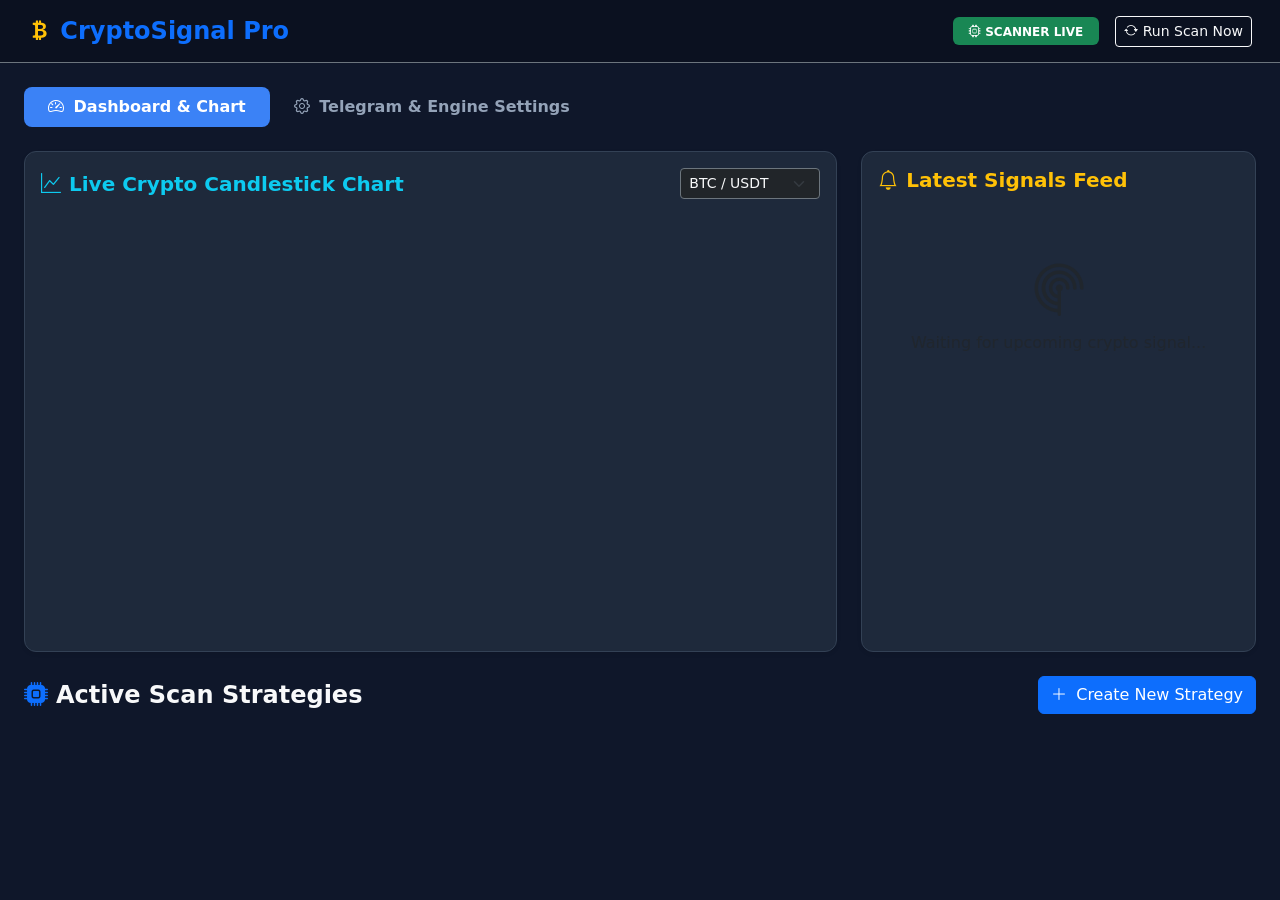
==== commit 6e8c1128: "Add initial HTML structure for CryptoSignal Pro" ====
--- a/index.html
+++ b/index.html
@@ -3,176 +3,133 @@
 <head>
     <meta charset="UTF-8">
     <meta name="viewport" content="width=device-width, initial-scale=1.0">
-    <title>ApexTraders - Signal Control Panel</title>
+    <title>CryptoSignal Pro - 24/7 Trading Engine</title>
     <!-- Bootstrap 5 CSS -->
     <link href="https://cdn.jsdelivr.net/npm/bootstrap@5.3.0/dist/css/bootstrap.min.css" rel="stylesheet">
     <!-- Bootstrap Icons -->
     <link rel="stylesheet" href="https://cdn.jsdelivr.net/npm/bootstrap-icons@1.11.0/font/bootstrap-icons.css">
+    <style>
+        body { background-color: #0f172a; color: #f8fafc; font-family: 'Segoe UI', system-ui, -apple-system, sans-serif; }
+        .card { background-color: #1e293b; border: 1px solid #334155; border-radius: 12px; color: #f8fafc; }
+        .nav-pills .nav-link { color: #94a3b8; font-weight: 600; border-radius: 8px; cursor: pointer; }
+        .nav-pills .nav-link.active { background-color: #3b82f6; color: #ffffff; }
+        .tab-pane { display: none; }
+        .tab-pane.active { display: block; }
+        .table-dark { --bs-table-bg: #1e293b; --bs-table-border-color: #334155; }
+        #tv_chart_container { height: 420px; width: 100%; border-radius: 10px; overflow: hidden; }
+        .badge-buy { background-color: #10b981; color: #fff; }
+        .badge-sell { background-color: #ef4444; color: #fff; }
+    </style>
 </head>
-<body class="bg-light">
+<body>
 
-    <!-- Top Navigation Bar -->
-    <nav class="navbar navbar-expand-lg navbar-dark bg-dark shadow-sm">
+    <!-- Top Navigation -->
+    <nav class="navbar navbar-dark border-bottom border-secondary px-3 mb-4" style="background-color: #0b1120;">
         <div class="container-fluid">
-            <a class="navbar-brand font-weight-bold" href="#"><i class="bi bi-graph-up-arrow text-warning"></i> ApexTraders</a>
-            <div class="d-flex align-items-center gap-2">
-                <span id="global-mode-badge" class="badge bg-info text-dark">PAPER MODE</span>
-                <span id="global-autotrade-badge" class="badge bg-success">SIGNALS ON</span>
-                <button class="btn btn-sm btn-outline-light ms-2" id="btn-refresh-signals"><i class="bi bi-arrow-clockwise"></i> Refresh</button>
+            <a class="navbar-brand fw-bold text-primary fs-4" href="#">
+                <i class="bi bi-currency-bitcoin text-warning"></i> CryptoSignal Pro
+            </a>
+            <div class="d-flex align-items-center gap-3">
+                <span id="engine-status-badge" class="badge bg-success px-3 py-2"><i class="bi bi-cpu"></i> SCANNER LIVE</span>
+                <button class="btn btn-sm btn-outline-light" onclick="manualScan()"><i class="bi bi-arrow-repeat"></i> Run Scan Now</button>
             </div>
         </div>
     </nav>
 
-    <div class="container my-4">
-        <!-- Navigation Tabs -->
-        <ul class="nav nav-pills mb-4" id="mainTab" role="tablist">
-            <li class="nav-item" role="presentation">
-                <button class="nav-link active" id="dashboard-tab" data-bs-toggle="tab" data-bs-target="#dashboard" type="button" role="tab">Dashboard & Live Signals</button>
+    <div class="container-fluid px-4">
+        <!-- Main Navigation Tabs -->
+        <ul class="nav nav-pills mb-4" id="appTabs">
+            <li class="nav-item">
+                <button class="nav-link active px-4 py-2" onclick="switchTab('dashboard', this)">
+                    <i class="bi bi-speedometer2 me-1"></i> Dashboard & Chart
+                </button>
             </li>
-            <li class="nav-item" role="presentation">
-                <button class="nav-link" id="strategies-tab-btn" data-bs-toggle="tab" data-bs-target="#strategies" type="button" role="tab">Signal Strategies</button>
-            </li>
-            <li class="nav-item" role="presentation">
-                <button class="nav-link" id="settings-tab-btn" data-bs-toggle="tab" data-bs-target="#settings" type="button" role="tab">System Settings</button>
+            <li class="nav-item">
+                <button class="nav-link px-4 py-2" onclick="switchTab('settings', this)">
+                    <i class="bi bi-gear me-1"></i> Telegram & Engine Settings
+                </button>
             </li>
         </ul>
 
-        <div class="tab-content" id="mainTabContent">
+        <div class="tab-content">
             
-            <!-- Tab 1: Live Signals Dashboard -->
-            <div class="tab-pane fade show active" id="dashboard" role="tabpanel">
-                <div class="card shadow-sm border-0 mb-4">
-                    <div class="card-header bg-white d-flex justify-content-between align-items-center py-3">
-                        <h5 class="m-0 font-weight-bold"><i class="bi bi-activity text-primary"></i> Live Market Signals & Generated Trades</h5>
-                        <small class="text-muted">Auto-refreshes via Vercel Cron Engine</small>
-                    </div>
-                    <div class="card-body p-0">
-                        <div class="table-responsive">
-                            <table class="table table-hover align-middle mb-0">
-                                <thead class="table-light">
-                                    <tr>
-                                        <th>Time (IST)</th>
-                                        <th>Strategy</th>
-                                        <th>Pair</th>
-                                        <th>Action</th>
-                                        <th>Entry Price</th>
-                                        <th>SL / TP Target</th>
-                                        <th>Status</th>
-                                    </tr>
-                                </thead>
-                                <tbody id="trades-table-body">
-                                    <tr>
-                                        <td colspan="7" class="text-center py-4 text-muted">
-                                            Loading signals from engine...
-                                        </td>
-                                    </tr>
-                                </tbody>
-                            </table>
+            <!-- TAB 1: DASHBOARD & LIVE CHART -->
+            <div class="tab-pane active" id="dashboard">
+                <div class="row">
+                    <!-- Left Column: TradingView Chart -->
+                    <div class="col-lg-8 mb-4">
+                        <div class="card p-3 shadow-sm">
+                            <div class="d-flex justify-content-between align-items-center mb-3">
+                                <h5 class="m-0 fw-bold text-info"><i class="bi bi-graph-up me-2"></i>Live Crypto Candlestick Chart</h5>
+                                <div class="d-flex gap-2">
+                                    <select id="chart-pair-select" class="form-select form-select-sm bg-dark text-light border-secondary" style="width: 140px;" onchange="updateChartPair(this.value)">
+                                        <option value="BINANCE:BTCUSDT">BTC / USDT</option>
+                                        <option value="BINANCE:ETHUSDT">ETH / USDT</option>
+                                        <option value="BINANCE:SOLUSDT">SOL / USDT</option>
+                                        <option value="BINANCE:XRPUSDT">XRP / USDT</option>
+                                    </select>
+                                </div>
+                            </div>
+                            <!-- Live Embedded TradingView Widget -->
+                            <div id="tv_chart_container"></div>
                         </div>
                     </div>
-                </div>
-            </div>
 
-            <!-- Tab 2: Signal Strategies -->
-            <div class="tab-pane fade" id="strategies" role="tabpanel">
-                <div class="d-flex justify-content-between align-items-center mb-3">
-                    <h5 class="m-0">Active Signal Engines</h5>
-                    <button class="btn btn-primary btn-sm" data-bs-toggle="modal" data-bs-target="#addStrategyModal">
-                        <i class="bi bi-plus-lg"></i> Add New Strategy
-                    </button>
-                </div>
-                <div class="row" id="strategies-container">
-                    <!-- Strategies rendered dynamically via strategies.js -->
-                </div>
-            </div>
-
-            <!-- Tab 3: Settings -->
-            <div class="tab-pane fade" id="settings" role="tabpanel">
-                <form id="master-settings-form">
-                    <div class="row">
-                        <!-- Global Engine Toggles -->
-                        <div class="col-md-6 mb-4">
-                            <div class="card shadow-sm border-0 h-100">
-                                <div class="card-header bg-white font-weight-bold">Engine Controls</div>
-                                <div class="card-body">
-                                    <div class="form-check form-switch mb-3">
-                                        <input class="form-check-input" type="checkbox" id="rule-autotrade-enable" checked>
-                                        <label class="form-check-label fw-bold" for="rule-autotrade-enable">Master Signal Generation Switch</label>
-                                        <div class="form-text">Master ON/OFF switch for cron signal scanning.</div>
-                                    </div>
-                                    <div class="form-check form-switch mb-3">
-                                        <input class="form-check-input" type="checkbox" id="rule-paper-mode" checked>
-                                        <label class="form-check-label fw-bold" for="rule-paper-mode">Paper Signal Mode</label>
-                                        <div class="form-text">Run in simulation mode without placing live broker trades.</div>
-                                    </div>
-                                    <div class="form-check form-switch mb-3">
-                                        <input class="form-check-input" type="checkbox" id="rule-sltp-guard" checked>
-                                        <label class="form-check-label fw-bold" for="rule-sltp-guard">SL / TP Guard Check</label>
-                                    </div>
-                                </div>
-                            </div>
-                        </div>
-
-                        <!-- Integration Gateways -->
-                        <div class="col-md-6 mb-4">
-                            <div class="card shadow-sm border-0 h-100">
-                                <div class="card-header bg-white font-weight-bold">Gateways & Services</div>
-                                <div class="card-body">
-                                    <!-- Firebase -->
-                                    <div class="mb-3">
-                                        <div class="d-flex justify-content-between align-items-center">
-                                            <label class="form-label fw-bold m-0">Firebase Realtime DB</label>
-                                            <span id="badge-fb-status" class="badge bg-secondary">Checking...</span>
-                                        </div>
-                                        <div class="input-group mt-1">
-                                            <div class="input-group-text">
-                                                <input class="form-check-input mt-0" type="checkbox" id="cfg-fb-enable" checked>
-                                            </div>
-                                            <input type="text" class="form-control" id="cfg-firebase" placeholder="https://your-db.firebaseio.com/">
-                                        </div>
-                                    </div>
-
-                                    <!-- Telegram -->
-                                    <div class="mb-3">
-                                        <div class="d-flex justify-content-between align-items-center">
-                                            <label class="form-label fw-bold m-0">Telegram Alerts</label>
-                                            <span id="badge-tg-status" class="badge bg-secondary">Checking...</span>
-                                        </div>
-                                        <div class="input-group mt-1">
-                                            <div class="input-group-text">
-                                                <input class="form-check-input mt-0" type="checkbox" id="cfg-tg-enable" checked>
-                                            </div>
-                                            <input type="text" class="form-control mb-1" id="cfg-tg-token" placeholder="Bot Token (e.g., 123456:ABC...)">
-                                        </div>
-                                        <input type="text" class="form-control ms-auto" style="width: 88%;" id="cfg-tg-chatid" placeholder="Chat / Channel ID (e.g., -100123456)">
-                                    </div>
-
-                                    <!-- Cron Engine Provider -->
-                                    <div class="mb-3">
-                                        <div class="d-flex justify-content-between align-items-center">
-                                            <label class="form-label fw-bold m-0">Cron Engine Provider</label>
-                                            <span id="badge-cron-status" class="badge bg-secondary">Checking...</span>
-                                        </div>
-                                        <div class="input-group mt-1">
-                                            <div class="input-group-text">
-                                                <input class="form-check-input mt-0" type="checkbox" id="cfg-cron-enable" checked>
-                                            </div>
-                                            <select class="form-select" id="cfg-cron-provider">
-                                                <option value="vercel">Vercel Cron (Serverless API)</option>
-                                                <option value="github_actions">GitHub Actions Cron Workflow</option>
-                                            </select>
-                                        </div>
-                                        <small id="cron-status-subtext" class="text-muted d-block mt-1"></small>
-                                    </div>
+                    <!-- Right Column: Quick Signals Feed -->
+                    <div class="col-lg-4 mb-4">
+                        <div class="card p-3 shadow-sm h-100">
+                            <h5 class="fw-bold mb-3 text-warning"><i class="bi bi-bell me-2"></i>Latest Signals Feed</h5>
+                            <div id="quick-signals-list" class="overflow-auto" style="max-height: 400px;">
+                                <div class="text-center py-5 text-muted">
+                                    <i class="bi bi-radar display-4 d-block mb-2"></i>
+                                    Waiting for upcoming crypto signal...
                                 </div>
                             </div>
                         </div>
                     </div>
+                </div>
 
-                    <div class="text-end mb-5">
-                        <button type="submit" class="btn btn-success px-4"><i class="bi bi-check-circle"></i> Save All Settings</button>
+                <!-- Bottom Section: Strategy Cards & Controls -->
+                <div class="d-flex justify-content-between align-items-center mb-3">
+                    <h4 class="fw-bold text-light m-0"><i class="bi bi-cpu-fill text-primary me-2"></i>Active Scan Strategies</h4>
+                    <button class="btn btn-primary" data-bs-toggle="modal" data-bs-target="#addStrategyModal">
+                        <i class="bi bi-plus-lg me-1"></i> Create New Strategy
+                    </button>
+                </div>
+
+                <div class="row mb-5" id="strategies-card-container">
+                    <!-- Dynamic Strategy Cards render here -->
+                </div>
+            </div>
+
+            <!-- TAB 2: SETTINGS -->
+            <div class="tab-pane" id="settings">
+                <div class="row">
+                    <div class="col-md-8 mx-auto">
+                        <div class="card p-4 shadow-sm">
+                            <h4 class="fw-bold mb-4 text-primary"><i class="bi bi-telegram me-2"></i>Telegram Bot Integration</h4>
+                            <form id="telegram-settings-form">
+                                <div class="mb-3">
+                                    <label class="form-label fw-bold">Telegram Bot Token</label>
+                                    <input type="text" class="form-control bg-dark text-light border-secondary" id="cfg-tg-token" placeholder="e.g., 7123456789:AAFx...">
+                                    <div class="form-text text-muted">Obtain token from @BotFather on Telegram.</div>
+                                </div>
+                                <div class="mb-4">
+                                    <label class="form-label fw-bold">Telegram Chat / Channel ID</label>
+                                    <input type="text" class="form-control bg-dark text-light border-secondary" id="cfg-tg-chatid" placeholder="e.g., -1001987654321 or @your_channel">
+                                </div>
+                                <div class="d-flex justify-content-between align-items-center">
+                                    <button type="button" class="btn btn-outline-info" onclick="testTelegramAlert()">
+                                        <i class="bi bi-send me-1"></i> Send Test Message
+                                    </button>
+                                    <button type="submit" class="btn btn-success px-4">
+                                        <i class="bi bi-check-lg me-1"></i> Save Telegram Settings
+                                    </button>
+                                </div>
+                            </form>
+                        </div>
                     </div>
-                </form>
+                </div>
             </div>
 
         </div>
@@ -181,43 +138,44 @@
     <!-- Modal: Add Strategy -->
     <div class="modal fade" id="addStrategyModal" tabindex="-1" aria-hidden="true">
         <div class="modal-dialog">
-            <div class="modal-content">
-                <div class="modal-header">
-                    <h5 class="modal-title">Create Signal Strategy</h5>
-                    <button type="button" class="btn-close" data-bs-dismiss="modal" aria-label="Close"></button>
+            <div class="modal-content bg-dark text-light border-secondary">
+                <div class="modal-header border-secondary">
+                    <h5 class="modal-title"><i class="bi bi-diagram-3 me-2"></i>Add Crypto Strategy</h5>
+                    <button type="button" class="btn-close btn-close-white" data-bs-dismiss="modal"></button>
                 </div>
                 <div class="modal-body">
                     <div class="mb-3">
                         <label class="form-label fw-bold">Strategy Name</label>
-                        <input type="text" class="form-control" id="strat-name" placeholder="e.g. Scalping Trend">
+                        <input type="text" class="form-control bg-secondary text-light border-0" id="strat-name" placeholder="e.g. BTC RSI Breakout">
                     </div>
                     <div class="mb-3">
-                        <label class="form-label fw-bold">Pairs (Comma Separated)</label>
-                        <input type="text" class="form-control" id="strat-coin" placeholder="BTCUSDT, ETHUSDT, EURUSD">
+                        <label class="form-label fw-bold">Crypto Coins (Comma Separated)</label>
+                        <input type="text" class="form-control bg-secondary text-light border-0" id="strat-coins" value="BTCUSDT, ETHUSDT, SOLUSDT">
                     </div>
                     <div class="row">
                         <div class="col-6 mb-3">
                             <label class="form-label fw-bold">Stop Loss (%)</label>
-                            <input type="number" step="0.1" class="form-control" id="strat-sl" value="1.5">
+                            <input type="number" step="0.1" class="form-control bg-secondary text-light border-0" id="strat-sl" value="1.5">
                         </div>
                         <div class="col-6 mb-3">
                             <label class="form-label fw-bold">Take Profit (%)</label>
-                            <input type="number" step="0.1" class="form-control" id="strat-tp" value="3.0">
+                            <input type="number" step="0.1" class="form-control bg-secondary text-light border-0" id="strat-tp" value="3.0">
                         </div>
                     </div>
                 </div>
-                <div class="modal-footer">
-                    <button type="button" class="btn btn-secondary" data-bs-dismiss="modal">Cancel</button>
-                    <button type="button" class="btn btn-primary" id="save-strategy-btn">Add Engine</button>
+                <div class="modal-footer border-secondary">
+                    <button type="button" class="btn btn-outline-light" data-bs-dismiss="modal">Cancel</button>
+                    <button type="button" class="btn btn-primary" onclick="createNewStrategy()">Save & Run Strategy</button>
                 </div>
             </div>
         </div>
     </div>
 
-    <!-- Scripts -->
+    <!-- TradingView Widget JS -->
+    <script type="text/javascript" src="https://s3.tradingview.com/tv.js"></script>
+    <!-- Bootstrap JS -->
     <script src="https://cdn.jsdelivr.net/npm/bootstrap@5.3.0/dist/js/bootstrap.bundle.min.js"></script>
-    <script src="assets/js/settings.js"></script>
-    <script src="assets/js/strategies.js"></script>
+    <!-- App Logic Script -->
     <script src="assets/js/app.js"></script>
 </body>
 </html>
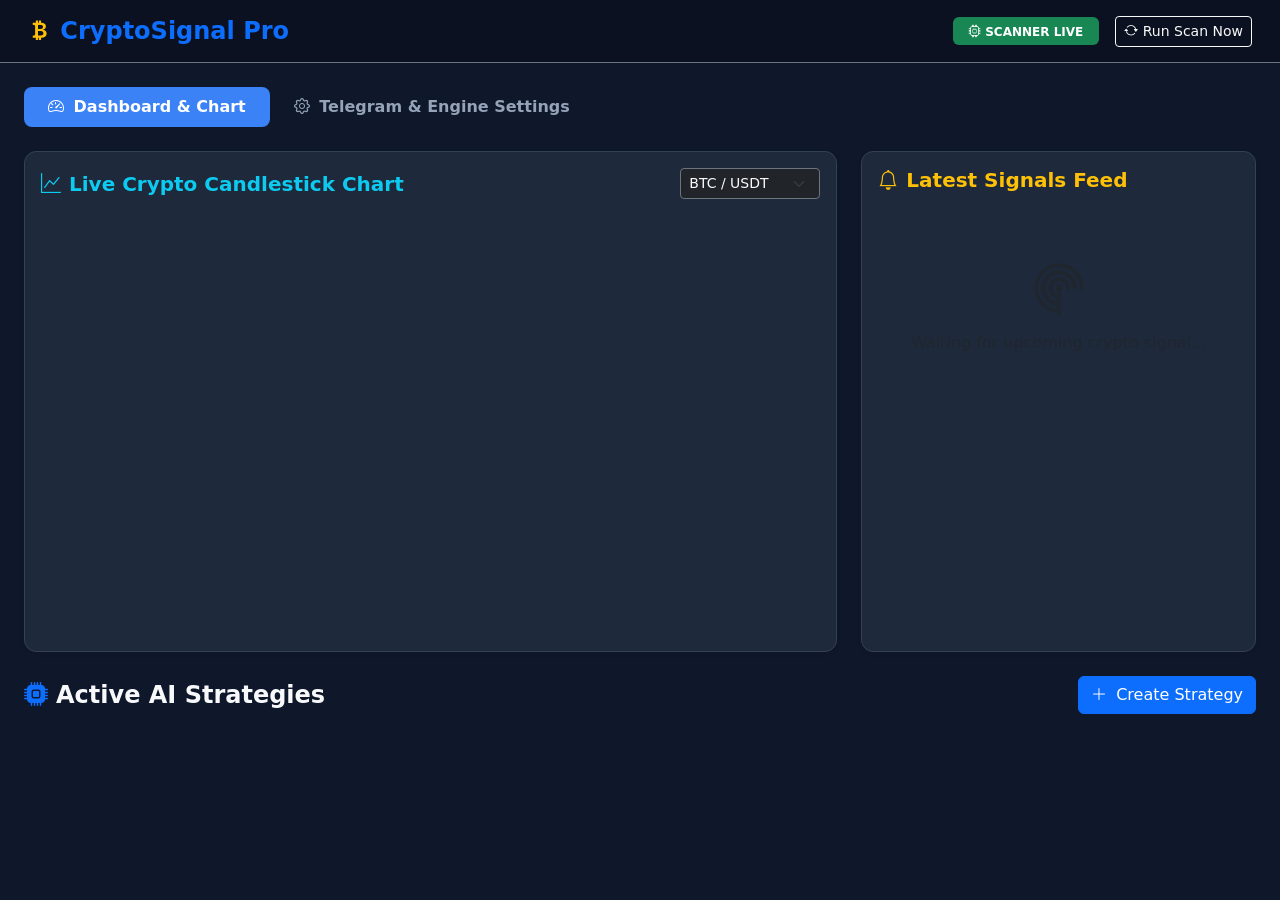
==== commit 59e39835: "Update title and modal for strategy creation" ====
--- a/index.html
+++ b/index.html
@@ -3,7 +3,7 @@
 <head>
     <meta charset="UTF-8">
     <meta name="viewport" content="width=device-width, initial-scale=1.0">
-    <title>CryptoSignal Pro - 24/7 Trading Engine</title>
+    <title>CryptoSignal Pro - Advanced Strategy Engine</title>
     <!-- Bootstrap 5 CSS -->
     <link href="https://cdn.jsdelivr.net/npm/bootstrap@5.3.0/dist/css/bootstrap.min.css" rel="stylesheet">
     <!-- Bootstrap Icons -->
@@ -15,10 +15,10 @@
         .nav-pills .nav-link.active { background-color: #3b82f6; color: #ffffff; }
         .tab-pane { display: none; }
         .tab-pane.active { display: block; }
-        .table-dark { --bs-table-bg: #1e293b; --bs-table-border-color: #334155; }
         #tv_chart_container { height: 420px; width: 100%; border-radius: 10px; overflow: hidden; }
         .badge-buy { background-color: #10b981; color: #fff; }
         .badge-sell { background-color: #ef4444; color: #fff; }
+        .text-accent { color: #38bdf8; }
     </style>
 </head>
 <body>
@@ -91,13 +91,13 @@
 
                 <!-- Bottom Section: Strategy Cards & Controls -->
                 <div class="d-flex justify-content-between align-items-center mb-3">
-                    <h4 class="fw-bold text-light m-0"><i class="bi bi-cpu-fill text-primary me-2"></i>Active Scan Strategies</h4>
-                    <button class="btn btn-primary" data-bs-toggle="modal" data-bs-target="#addStrategyModal">
-                        <i class="bi bi-plus-lg me-1"></i> Create New Strategy
+                    <h4 class="fw-bold text-light m-0"><i class="bi bi-cpu-fill text-primary me-2"></i>Active AI Strategies</h4>
+                    <button class="btn btn-primary" data-bs-toggle="modal" data-bs-target="#addStratModal">
+                        <i class="bi bi-plus-lg me-1"></i> Create Strategy
                     </button>
                 </div>
 
-                <div class="row mb-5" id="strategies-card-container">
+                <div class="row g-3 mb-5" id="strategies-container">
                     <!-- Dynamic Strategy Cards render here -->
                 </div>
             </div>
@@ -135,38 +135,112 @@
         </div>
     </div>
 
-    <!-- Modal: Add Strategy -->
-    <div class="modal fade" id="addStrategyModal" tabindex="-1" aria-hidden="true">
-        <div class="modal-dialog">
+    <!-- Modal: Add Strategy (Advanced Form) -->
+    <div class="modal fade" id="addStratModal" tabindex="-1" aria-hidden="true">
+        <div class="modal-dialog modal-lg">
             <div class="modal-content bg-dark text-light border-secondary">
                 <div class="modal-header border-secondary">
-                    <h5 class="modal-title"><i class="bi bi-diagram-3 me-2"></i>Add Crypto Strategy</h5>
+                    <h5 class="modal-title"><i class="bi bi-diagram-3 me-2"></i>Create Advanced Trading Strategy</h5>
                     <button type="button" class="btn-close btn-close-white" data-bs-dismiss="modal"></button>
                 </div>
-                <div class="modal-body">
-                    <div class="mb-3">
-                        <label class="form-label fw-bold">Strategy Name</label>
-                        <input type="text" class="form-control bg-secondary text-light border-0" id="strat-name" placeholder="e.g. BTC RSI Breakout">
-                    </div>
-                    <div class="mb-3">
-                        <label class="form-label fw-bold">Crypto Coins (Comma Separated)</label>
-                        <input type="text" class="form-control bg-secondary text-light border-0" id="strat-coins" value="BTCUSDT, ETHUSDT, SOLUSDT">
-                    </div>
-                    <div class="row">
-                        <div class="col-6 mb-3">
-                            <label class="form-label fw-bold">Stop Loss (%)</label>
-                            <input type="number" step="0.1" class="form-control bg-secondary text-light border-0" id="strat-sl" value="1.5">
-                        </div>
-                        <div class="col-6 mb-3">
-                            <label class="form-label fw-bold">Take Profit (%)</label>
-                            <input type="number" step="0.1" class="form-control bg-secondary text-light border-0" id="strat-tp" value="3.0">
-                        </div>
-                    </div>
-                </div>
-                <div class="modal-footer border-secondary">
-                    <button type="button" class="btn btn-outline-light" data-bs-dismiss="modal">Cancel</button>
-                    <button type="button" class="btn btn-primary" onclick="createNewStrategy()">Save & Run Strategy</button>
-                </div>
+                <form id="add-strat-form">
+                    <div class="modal-body">
+                        
+                        <div class="row mb-3">
+                            <div class="col-md-6">
+                                <label class="form-label fw-bold">Strategy Name</label>
+                                <input type="text" class="form-control bg-secondary text-light border-0" id="strat-name" placeholder="e.g., BTC EMA Crossover" required>
+                            </div>
+                            <div class="col-md-6">
+                                <label class="form-label fw-bold">Strategy Type</label>
+                                <select class="form-select bg-secondary text-light border-0" id="strat-type">
+                                    <option value="ai_prompt">🤖 AI Prompt Strategy</option>
+                                    <option value="candlestick">🕯️ Candlestick Pattern</option>
+                                    <option value="crossover">📈 Indicator Crossover</option>
+                                </select>
+                            </div>
+                        </div>
+
+                        <!-- Config Box 1: AI Prompt -->
+                        <div id="cfg-ai-box" class="mb-3">
+                            <label class="form-label fw-bold">AI Prompt Instructions</label>
+                            <textarea class="form-control bg-secondary text-light border-0" id="strat-ai-prompt" rows="2" placeholder="e.g., Scan for RSI oversold on 15m chart with sudden volume surge..."></textarea>
+                        </div>
+
+                        <!-- Config Box 2: Candlestick -->
+                        <div id="cfg-candle-box" class="mb-3 d-none">
+                            <label class="form-label fw-bold">Candlestick Pattern</label>
+                            <select class="form-select bg-secondary text-light border-0" id="strat-candle-pattern">
+                                <option value="Bullish Engulfing">Bullish Engulfing</option>
+                                <option value="Bearish Engulfing">Bearish Engulfing</option>
+                                <option value="Hammer / Pinbar">Hammer / Pinbar</option>
+                                <option value="Doji Reversal">Doji Reversal</option>
+                            </select>
+                        </div>
+
+                        <!-- Config Box 3: Crossover -->
+                        <div id="cfg-crossover-box" class="mb-3 d-none">
+                            <label class="form-label fw-bold">Indicator Signal</label>
+                            <select class="form-select bg-secondary text-light border-0" id="strat-indicator-signal">
+                                <option value="EMA 9 Cross EMA 21">EMA 9 Cross EMA 21</option>
+                                <option value="RSI 14 Oversold (< 30)">RSI 14 Oversold (&lt; 30)</option>
+                                <option value="MACD Bullish Cross">MACD Bullish Cross</option>
+                            </select>
+                        </div>
+
+                        <!-- Coin Selection & Top 10 Switch -->
+                        <div class="card p-3 bg-secondary bg-opacity-25 border-secondary mb-3">
+                            <div class="d-flex justify-content-between align-items-center mb-2">
+                                <label class="fw-bold m-0">Target Coin Scanning</label>
+                                <div class="form-check form-switch m-0">
+                                    <input class="form-check-input" type="checkbox" id="strat-top10-switch">
+                                    <label class="form-check-label fw-bold text-warning ms-1" for="strat-top10-switch">Scan TOP 10 Coins</label>
+                                </div>
+                            </div>
+                            
+                            <div id="single-coin-wrapper">
+                                <input type="text" class="form-control bg-dark text-light border-secondary" id="strat-coin" placeholder="e.g. BTCUSDT (or comma separated)">
+                            </div>
+                            <div id="top10-info-badge" class="badge bg-warning text-dark p-2 d-none">
+                                🎯 Scanner will automatically check top 10 market cap coins (BTC, ETH, SOL, XRP, ADA, etc.)
+                            </div>
+                        </div>
+
+                        <!-- Risk & Management -->
+                        <div class="row g-2">
+                            <div class="col-md-3">
+                                <label class="form-label fw-bold small">Trade Capital (%)</label>
+                                <input type="number" class="form-control bg-secondary text-light border-0" id="strat-capital-pct" value="10">
+                            </div>
+                            <div class="col-md-3">
+                                <label class="form-label fw-bold small">Leverage (x)</label>
+                                <input type="number" class="form-control bg-secondary text-light border-0" id="strat-leverage" value="10">
+                            </div>
+                            <div class="col-md-2">
+                                <label class="form-label fw-bold small">SL (%)</label>
+                                <input type="number" step="0.1" class="form-control bg-secondary text-light border-0" id="strat-sl" value="1.5">
+                            </div>
+                            <div class="col-md-2">
+                                <label class="form-label fw-bold small">R:R Ratio</label>
+                                <select class="form-select bg-secondary text-light border-0 px-1" id="strat-rr-ratio">
+                                    <option value="1:1">1:1</option>
+                                    <option value="1:1.5">1:1.5</option>
+                                    <option value="1:2" selected>1:2</option>
+                                    <option value="1:3">1:3</option>
+                                </select>
+                            </div>
+                            <div class="col-md-2">
+                                <label class="form-label fw-bold small">TP (%)</label>
+                                <input type="number" step="0.1" class="form-control bg-secondary text-light border-0" id="strat-tp" value="3.0" readonly>
+                            </div>
+                        </div>
+
+                    </div>
+                    <div class="modal-footer border-secondary">
+                        <button type="button" class="btn btn-outline-light" data-bs-dismiss="modal">Cancel</button>
+                        <button type="submit" class="btn btn-primary px-4">Deploy Strategy</button>
+                    </div>
+                </form>
             </div>
         </div>
     </div>
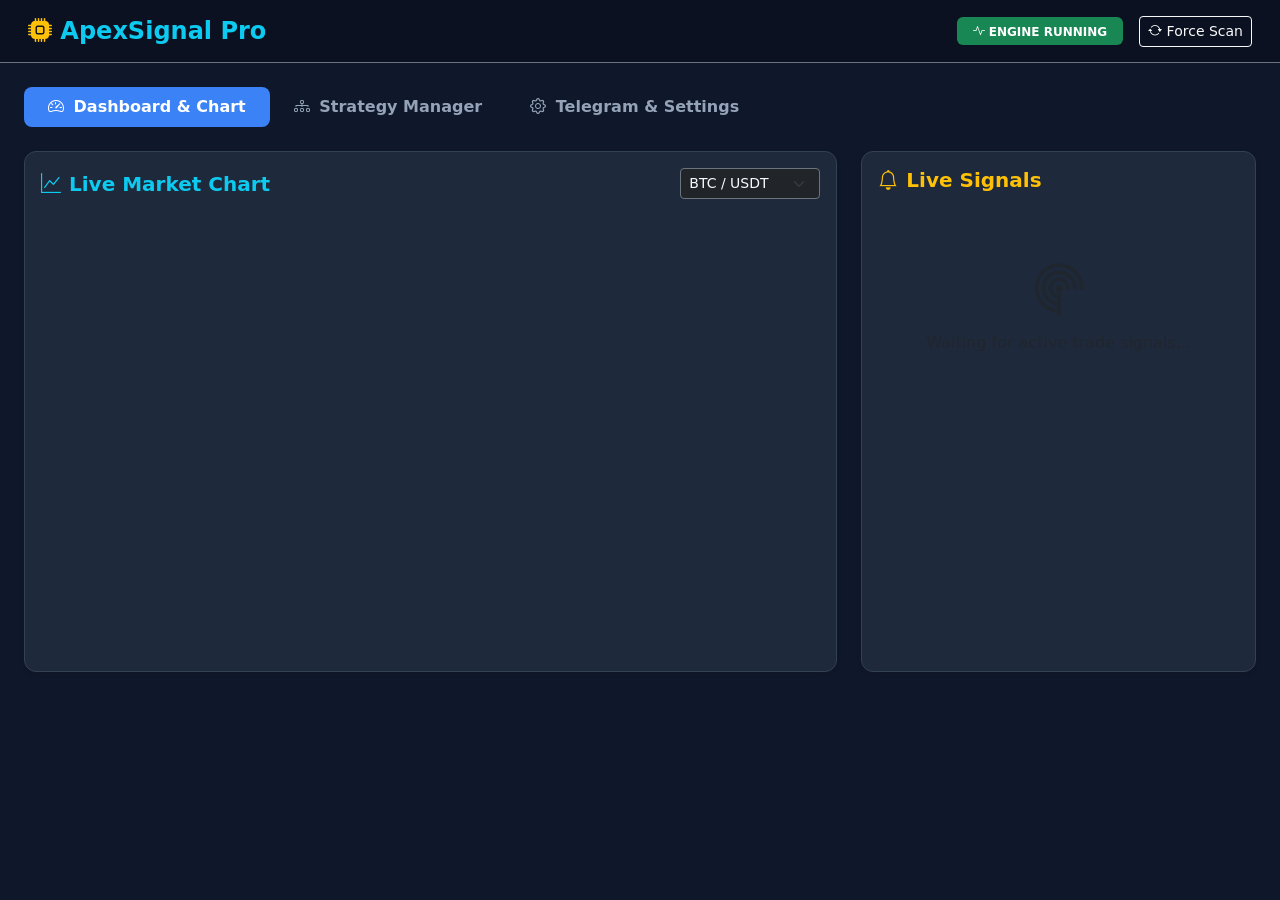
==== commit 67ea109a: "Update title and labels for ApexSignal Pro" ====
--- a/index.html
+++ b/index.html
@@ -3,7 +3,7 @@
 <head>
     <meta charset="UTF-8">
     <meta name="viewport" content="width=device-width, initial-scale=1.0">
-    <title>CryptoSignal Pro - Advanced Strategy Engine</title>
+    <title>ApexSignal Pro - Crypto Trading Bot</title>
     <!-- Bootstrap 5 CSS -->
     <link href="https://cdn.jsdelivr.net/npm/bootstrap@5.3.0/dist/css/bootstrap.min.css" rel="stylesheet">
     <!-- Bootstrap Icons -->
@@ -11,33 +11,35 @@
     <style>
         body { background-color: #0f172a; color: #f8fafc; font-family: 'Segoe UI', system-ui, -apple-system, sans-serif; }
         .card { background-color: #1e293b; border: 1px solid #334155; border-radius: 12px; color: #f8fafc; }
+        .bg-card { background-color: #1e293b; }
+        .text-accent { color: #38bdf8; }
+        .text-sublabel { color: #94a3b8; }
         .nav-pills .nav-link { color: #94a3b8; font-weight: 600; border-radius: 8px; cursor: pointer; }
         .nav-pills .nav-link.active { background-color: #3b82f6; color: #ffffff; }
         .tab-pane { display: none; }
         .tab-pane.active { display: block; }
-        #tv_chart_container { height: 420px; width: 100%; border-radius: 10px; overflow: hidden; }
+        #tv_chart_container { height: 440px; width: 100%; border-radius: 10px; overflow: hidden; }
         .badge-buy { background-color: #10b981; color: #fff; }
         .badge-sell { background-color: #ef4444; color: #fff; }
-        .text-accent { color: #38bdf8; }
     </style>
 </head>
 <body>
 
-    <!-- Top Navigation -->
+    <!-- Top Navbar -->
     <nav class="navbar navbar-dark border-bottom border-secondary px-3 mb-4" style="background-color: #0b1120;">
         <div class="container-fluid">
-            <a class="navbar-brand fw-bold text-primary fs-4" href="#">
-                <i class="bi bi-currency-bitcoin text-warning"></i> CryptoSignal Pro
+            <a class="navbar-brand fw-bold text-info fs-4" href="#">
+                <i class="bi bi-cpu-fill text-warning"></i> ApexSignal Pro
             </a>
             <div class="d-flex align-items-center gap-3">
-                <span id="engine-status-badge" class="badge bg-success px-3 py-2"><i class="bi bi-cpu"></i> SCANNER LIVE</span>
-                <button class="btn btn-sm btn-outline-light" onclick="manualScan()"><i class="bi bi-arrow-repeat"></i> Run Scan Now</button>
+                <span id="engine-status-badge" class="badge bg-success px-3 py-2"><i class="bi bi-activity"></i> ENGINE RUNNING</span>
+                <button class="btn btn-sm btn-outline-light" onclick="manualScan()"><i class="bi bi-arrow-repeat"></i> Force Scan</button>
             </div>
         </div>
     </nav>
 
     <div class="container-fluid px-4">
-        <!-- Main Navigation Tabs -->
+        <!-- Main Nav Tabs -->
         <ul class="nav nav-pills mb-4" id="appTabs">
             <li class="nav-item">
                 <button class="nav-link active px-4 py-2" onclick="switchTab('dashboard', this)">
@@ -45,86 +47,85 @@
                 </button>
             </li>
             <li class="nav-item">
+                <button class="nav-link px-4 py-2" onclick="switchTab('strategies-tab', this)">
+                    <i class="bi bi-diagram-3 me-1"></i> Strategy Manager
+                </button>
+            </li>
+            <li class="nav-item">
                 <button class="nav-link px-4 py-2" onclick="switchTab('settings', this)">
-                    <i class="bi bi-gear me-1"></i> Telegram & Engine Settings
+                    <i class="bi bi-gear me-1"></i> Telegram & Settings
                 </button>
             </li>
         </ul>
 
         <div class="tab-content">
             
-            <!-- TAB 1: DASHBOARD & LIVE CHART -->
+            <!-- TAB 1: DASHBOARD -->
             <div class="tab-pane active" id="dashboard">
                 <div class="row">
-                    <!-- Left Column: TradingView Chart -->
+                    <!-- Chart Box -->
                     <div class="col-lg-8 mb-4">
                         <div class="card p-3 shadow-sm">
                             <div class="d-flex justify-content-between align-items-center mb-3">
-                                <h5 class="m-0 fw-bold text-info"><i class="bi bi-graph-up me-2"></i>Live Crypto Candlestick Chart</h5>
-                                <div class="d-flex gap-2">
-                                    <select id="chart-pair-select" class="form-select form-select-sm bg-dark text-light border-secondary" style="width: 140px;" onchange="updateChartPair(this.value)">
-                                        <option value="BINANCE:BTCUSDT">BTC / USDT</option>
-                                        <option value="BINANCE:ETHUSDT">ETH / USDT</option>
-                                        <option value="BINANCE:SOLUSDT">SOL / USDT</option>
-                                        <option value="BINANCE:XRPUSDT">XRP / USDT</option>
-                                    </select>
-                                </div>
-                            </div>
-                            <!-- Live Embedded TradingView Widget -->
+                                <h5 class="m-0 fw-bold text-info"><i class="bi bi-graph-up me-2"></i>Live Market Chart</h5>
+                                <select id="chart-pair-select" class="form-select form-select-sm bg-dark text-light border-secondary" style="width: 140px;" onchange="updateChartPair(this.value)">
+                                    <option value="BINANCE:BTCUSDT">BTC / USDT</option>
+                                    <option value="BINANCE:ETHUSDT">ETH / USDT</option>
+                                    <option value="BINANCE:SOLUSDT">SOL / USDT</option>
+                                    <option value="BINANCE:XRPUSDT">XRP / USDT</option>
+                                </select>
+                            </div>
                             <div id="tv_chart_container"></div>
                         </div>
                     </div>
 
-                    <!-- Right Column: Quick Signals Feed -->
+                    <!-- Signals Feed -->
                     <div class="col-lg-4 mb-4">
                         <div class="card p-3 shadow-sm h-100">
-                            <h5 class="fw-bold mb-3 text-warning"><i class="bi bi-bell me-2"></i>Latest Signals Feed</h5>
-                            <div id="quick-signals-list" class="overflow-auto" style="max-height: 400px;">
+                            <h5 class="fw-bold mb-3 text-warning"><i class="bi bi-bell me-2"></i>Live Signals</h5>
+                            <div id="quick-signals-list" class="overflow-auto" style="max-height: 420px;">
                                 <div class="text-center py-5 text-muted">
                                     <i class="bi bi-radar display-4 d-block mb-2"></i>
-                                    Waiting for upcoming crypto signal...
-                                </div>
-                            </div>
-                        </div>
-                    </div>
-                </div>
-
-                <!-- Bottom Section: Strategy Cards & Controls -->
+                                    Waiting for active trade signals...
+                                </div>
+                            </div>
+                        </div>
+                    </div>
+                </div>
+            </div>
+
+            <!-- TAB 2: STRATEGY MANAGER -->
+            <div class="tab-pane" id="strategies-tab">
                 <div class="d-flex justify-content-between align-items-center mb-3">
-                    <h4 class="fw-bold text-light m-0"><i class="bi bi-cpu-fill text-primary me-2"></i>Active AI Strategies</h4>
+                    <h4 class="fw-bold text-light m-0"><i class="bi bi-cpu-fill text-primary me-2"></i>Active Strategies</h4>
                     <button class="btn btn-primary" data-bs-toggle="modal" data-bs-target="#addStratModal">
                         <i class="bi bi-plus-lg me-1"></i> Create Strategy
                     </button>
                 </div>
 
                 <div class="row g-3 mb-5" id="strategies-container">
-                    <!-- Dynamic Strategy Cards render here -->
-                </div>
-            </div>
-
-            <!-- TAB 2: SETTINGS -->
+                    <!-- Cards will auto load here via JS -->
+                </div>
+            </div>
+
+            <!-- TAB 3: SETTINGS -->
             <div class="tab-pane" id="settings">
                 <div class="row">
                     <div class="col-md-8 mx-auto">
                         <div class="card p-4 shadow-sm">
-                            <h4 class="fw-bold mb-4 text-primary"><i class="bi bi-telegram me-2"></i>Telegram Bot Integration</h4>
+                            <h4 class="fw-bold mb-4 text-primary"><i class="bi bi-telegram me-2"></i>Telegram Bot Config</h4>
                             <form id="telegram-settings-form">
                                 <div class="mb-3">
-                                    <label class="form-label fw-bold">Telegram Bot Token</label>
-                                    <input type="text" class="form-control bg-dark text-light border-secondary" id="cfg-tg-token" placeholder="e.g., 7123456789:AAFx...">
-                                    <div class="form-text text-muted">Obtain token from @BotFather on Telegram.</div>
+                                    <label class="form-label fw-bold">Bot Token</label>
+                                    <input type="text" class="form-control bg-dark text-light border-secondary" id="cfg-tg-token" placeholder="Bot Token from @BotFather">
                                 </div>
                                 <div class="mb-4">
-                                    <label class="form-label fw-bold">Telegram Chat / Channel ID</label>
-                                    <input type="text" class="form-control bg-dark text-light border-secondary" id="cfg-tg-chatid" placeholder="e.g., -1001987654321 or @your_channel">
-                                </div>
-                                <div class="d-flex justify-content-between align-items-center">
-                                    <button type="button" class="btn btn-outline-info" onclick="testTelegramAlert()">
-                                        <i class="bi bi-send me-1"></i> Send Test Message
-                                    </button>
-                                    <button type="submit" class="btn btn-success px-4">
-                                        <i class="bi bi-check-lg me-1"></i> Save Telegram Settings
-                                    </button>
+                                    <label class="form-label fw-bold">Chat / Channel ID</label>
+                                    <input type="text" class="form-control bg-dark text-light border-secondary" id="cfg-tg-chatid" placeholder="-100xxxxxxxxx or @channel">
+                                </div>
+                                <div class="d-flex justify-content-between">
+                                    <button type="button" class="btn btn-outline-info" onclick="testTelegramAlert()">Test Alert</button>
+                                    <button type="submit" class="btn btn-success px-4">Save Config</button>
                                 </div>
                             </form>
                         </div>
@@ -135,85 +136,77 @@
         </div>
     </div>
 
-    <!-- Modal: Add Strategy (Advanced Form) -->
+    <!-- Modal: Create Strategy -->
     <div class="modal fade" id="addStratModal" tabindex="-1" aria-hidden="true">
         <div class="modal-dialog modal-lg">
             <div class="modal-content bg-dark text-light border-secondary">
                 <div class="modal-header border-secondary">
-                    <h5 class="modal-title"><i class="bi bi-diagram-3 me-2"></i>Create Advanced Trading Strategy</h5>
+                    <h5 class="modal-title"><i class="bi bi-diagram-3 me-2"></i>Create Strategy</h5>
                     <button type="button" class="btn-close btn-close-white" data-bs-dismiss="modal"></button>
                 </div>
                 <form id="add-strat-form">
                     <div class="modal-body">
-                        
                         <div class="row mb-3">
                             <div class="col-md-6">
                                 <label class="form-label fw-bold">Strategy Name</label>
-                                <input type="text" class="form-control bg-secondary text-light border-0" id="strat-name" placeholder="e.g., BTC EMA Crossover" required>
+                                <input type="text" class="form-control bg-secondary text-light border-0" id="strat-name" required>
                             </div>
                             <div class="col-md-6">
-                                <label class="form-label fw-bold">Strategy Type</label>
+                                <label class="form-label fw-bold">Type</label>
                                 <select class="form-select bg-secondary text-light border-0" id="strat-type">
-                                    <option value="ai_prompt">🤖 AI Prompt Strategy</option>
-                                    <option value="candlestick">🕯️ Candlestick Pattern</option>
-                                    <option value="crossover">📈 Indicator Crossover</option>
+                                    <option value="ai_prompt">🤖 AI Prompt</option>
+                                    <option value="candlestick">🕯️ Candlestick</option>
+                                    <option value="crossover">📈 Crossover</option>
                                 </select>
                             </div>
                         </div>
 
-                        <!-- Config Box 1: AI Prompt -->
                         <div id="cfg-ai-box" class="mb-3">
-                            <label class="form-label fw-bold">AI Prompt Instructions</label>
-                            <textarea class="form-control bg-secondary text-light border-0" id="strat-ai-prompt" rows="2" placeholder="e.g., Scan for RSI oversold on 15m chart with sudden volume surge..."></textarea>
-                        </div>
-
-                        <!-- Config Box 2: Candlestick -->
+                            <label class="form-label fw-bold">AI Prompt</label>
+                            <textarea class="form-control bg-secondary text-light border-0" id="strat-ai-prompt" rows="2"></textarea>
+                        </div>
+
                         <div id="cfg-candle-box" class="mb-3 d-none">
                             <label class="form-label fw-bold">Candlestick Pattern</label>
                             <select class="form-select bg-secondary text-light border-0" id="strat-candle-pattern">
                                 <option value="Bullish Engulfing">Bullish Engulfing</option>
                                 <option value="Bearish Engulfing">Bearish Engulfing</option>
                                 <option value="Hammer / Pinbar">Hammer / Pinbar</option>
-                                <option value="Doji Reversal">Doji Reversal</option>
                             </select>
                         </div>
 
-                        <!-- Config Box 3: Crossover -->
                         <div id="cfg-crossover-box" class="mb-3 d-none">
                             <label class="form-label fw-bold">Indicator Signal</label>
                             <select class="form-select bg-secondary text-light border-0" id="strat-indicator-signal">
                                 <option value="EMA 9 Cross EMA 21">EMA 9 Cross EMA 21</option>
-                                <option value="RSI 14 Oversold (< 30)">RSI 14 Oversold (&lt; 30)</option>
+                                <option value="RSI 14 Oversold (<30)">RSI 14 Oversold (&lt;30)</option>
                                 <option value="MACD Bullish Cross">MACD Bullish Cross</option>
                             </select>
                         </div>
 
-                        <!-- Coin Selection & Top 10 Switch -->
                         <div class="card p-3 bg-secondary bg-opacity-25 border-secondary mb-3">
                             <div class="d-flex justify-content-between align-items-center mb-2">
-                                <label class="fw-bold m-0">Target Coin Scanning</label>
+                                <label class="fw-bold m-0">Coin Selection</label>
                                 <div class="form-check form-switch m-0">
                                     <input class="form-check-input" type="checkbox" id="strat-top10-switch">
                                     <label class="form-check-label fw-bold text-warning ms-1" for="strat-top10-switch">Scan TOP 10 Coins</label>
                                 </div>
                             </div>
-                            
                             <div id="single-coin-wrapper">
-                                <input type="text" class="form-control bg-dark text-light border-secondary" id="strat-coin" placeholder="e.g. BTCUSDT (or comma separated)">
+                                <input type="text" class="form-control bg-dark text-light border-secondary" id="strat-coin" placeholder="BTCUSDT">
                             </div>
                             <div id="top10-info-badge" class="badge bg-warning text-dark p-2 d-none">
-                                🎯 Scanner will automatically check top 10 market cap coins (BTC, ETH, SOL, XRP, ADA, etc.)
-                            </div>
-                        </div>
-
-                        <!-- Risk & Management -->
+                                🎯 Will scan Top 10 Cryptos (BTC, ETH, SOL, XRP, etc.)
+                            </div>
+                        </div>
+
                         <div class="row g-2">
                             <div class="col-md-3">
-                                <label class="form-label fw-bold small">Trade Capital (%)</label>
+                                <label class="form-label fw-bold small">Capital %</label>
                                 <input type="number" class="form-control bg-secondary text-light border-0" id="strat-capital-pct" value="10">
                             </div>
                             <div class="col-md-3">
-                                <label class="form-label fw-bold small">Leverage (x)</label>
+                                <label class="form-label fw-bold small">Leverage</label>
                                 <input type="number" class="form-control bg-secondary text-light border-0" id="strat-leverage" value="10">
                             </div>
                             <div class="col-md-2">
@@ -234,22 +227,19 @@
                                 <input type="number" step="0.1" class="form-control bg-secondary text-light border-0" id="strat-tp" value="3.0" readonly>
                             </div>
                         </div>
-
                     </div>
                     <div class="modal-footer border-secondary">
                         <button type="button" class="btn btn-outline-light" data-bs-dismiss="modal">Cancel</button>
-                        <button type="submit" class="btn btn-primary px-4">Deploy Strategy</button>
+                        <button type="submit" class="btn btn-primary">Save Strategy</button>
                     </div>
                 </form>
             </div>
         </div>
     </div>
 
-    <!-- TradingView Widget JS -->
+    <!-- Scripts -->
     <script type="text/javascript" src="https://s3.tradingview.com/tv.js"></script>
-    <!-- Bootstrap JS -->
     <script src="https://cdn.jsdelivr.net/npm/bootstrap@5.3.0/dist/js/bootstrap.bundle.min.js"></script>
-    <!-- App Logic Script -->
     <script src="assets/js/app.js"></script>
 </body>
 </html>
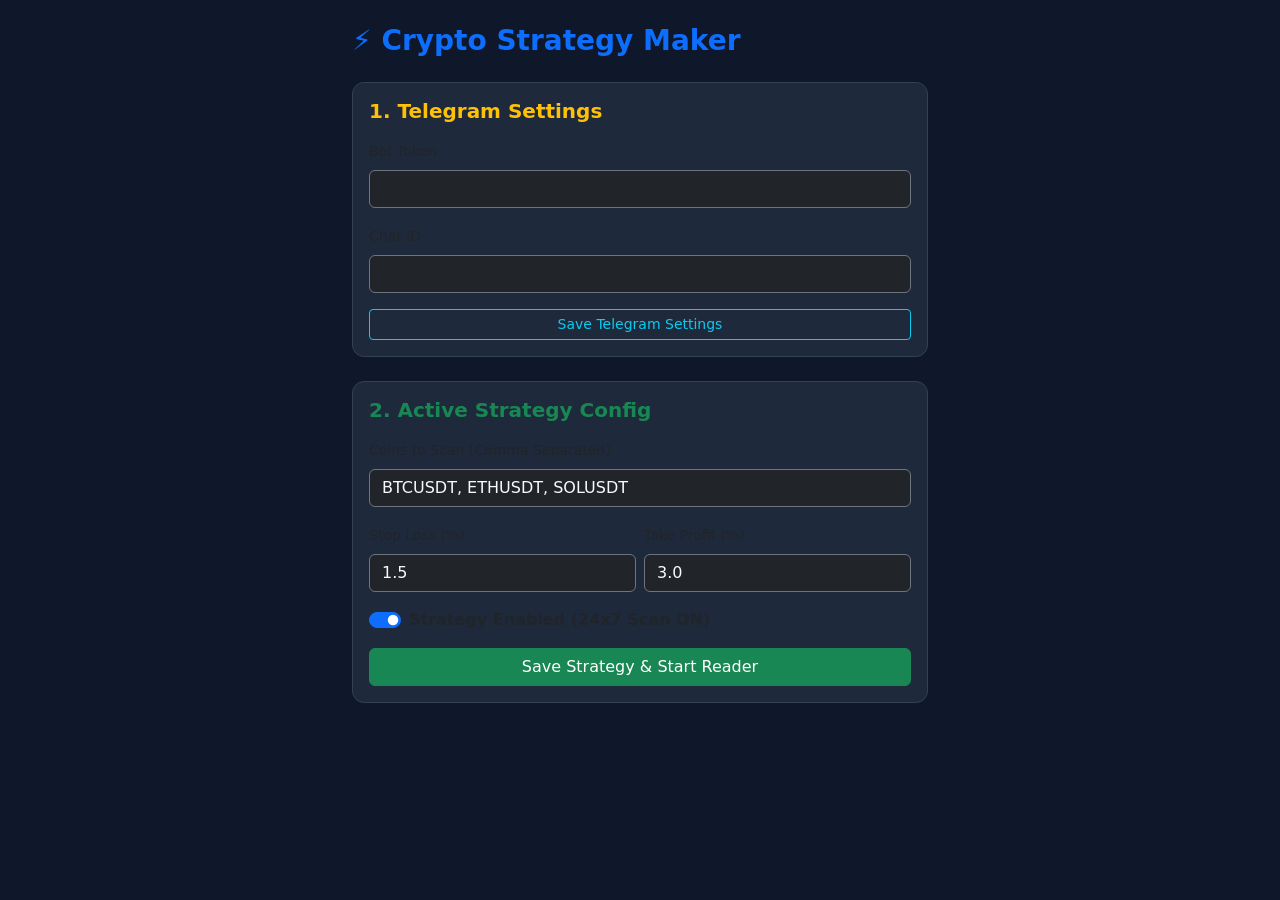
==== commit e519b906: "Add initial HTML structure for Crypto Strategy Maker" ====
--- a/index.html
+++ b/index.html
@@ -3,243 +3,97 @@
 <head>
     <meta charset="UTF-8">
     <meta name="viewport" content="width=device-width, initial-scale=1.0">
-    <title>ApexSignal Pro - Crypto Trading Bot</title>
-    <!-- Bootstrap 5 CSS -->
+    <title>Crypto Strategy Maker</title>
     <link href="https://cdn.jsdelivr.net/npm/bootstrap@5.3.0/dist/css/bootstrap.min.css" rel="stylesheet">
-    <!-- Bootstrap Icons -->
-    <link rel="stylesheet" href="https://cdn.jsdelivr.net/npm/bootstrap-icons@1.11.0/font/bootstrap-icons.css">
     <style>
-        body { background-color: #0f172a; color: #f8fafc; font-family: 'Segoe UI', system-ui, -apple-system, sans-serif; }
-        .card { background-color: #1e293b; border: 1px solid #334155; border-radius: 12px; color: #f8fafc; }
-        .bg-card { background-color: #1e293b; }
-        .text-accent { color: #38bdf8; }
-        .text-sublabel { color: #94a3b8; }
-        .nav-pills .nav-link { color: #94a3b8; font-weight: 600; border-radius: 8px; cursor: pointer; }
-        .nav-pills .nav-link.active { background-color: #3b82f6; color: #ffffff; }
-        .tab-pane { display: none; }
-        .tab-pane.active { display: block; }
-        #tv_chart_container { height: 440px; width: 100%; border-radius: 10px; overflow: hidden; }
-        .badge-buy { background-color: #10b981; color: #fff; }
-        .badge-sell { background-color: #ef4444; color: #fff; }
+        body { background-color: #0f172a; color: #f8fafc; font-family: system-ui, sans-serif; }
+        .card { background-color: #1e293b; border: 1px solid #334155; border-radius: 12px; }
     </style>
 </head>
-<body>
+<body class="p-4">
 
-    <!-- Top Navbar -->
-    <nav class="navbar navbar-dark border-bottom border-secondary px-3 mb-4" style="background-color: #0b1120;">
-        <div class="container-fluid">
-            <a class="navbar-brand fw-bold text-info fs-4" href="#">
-                <i class="bi bi-cpu-fill text-warning"></i> ApexSignal Pro
-            </a>
-            <div class="d-flex align-items-center gap-3">
-                <span id="engine-status-badge" class="badge bg-success px-3 py-2"><i class="bi bi-activity"></i> ENGINE RUNNING</span>
-                <button class="btn btn-sm btn-outline-light" onclick="manualScan()"><i class="bi bi-arrow-repeat"></i> Force Scan</button>
+    <div class="container" style="max-width: 600px;">
+        <h3 class="fw-bold text-primary mb-4">⚡ Crypto Strategy Maker</h3>
+
+        <!-- Telegram Config -->
+        <div class="card p-3 mb-4">
+            <h5 class="fw-bold text-warning mb-3">1. Telegram Settings</h5>
+            <div class="mb-3">
+                <label class="form-label small">Bot Token</label>
+                <input type="text" class="form-control bg-dark text-light border-secondary" id="tg-token" placeholder="Bot Token from @BotFather">
             </div>
+            <div class="mb-3">
+                <label class="form-label small">Chat ID</label>
+                <input type="text" class="form-control bg-dark text-light border-secondary" id="tg-chatid" placeholder="-100xxxxxxxx or @channel">
+            </div>
+            <button class="btn btn-outline-info btn-sm" onclick="saveSettings()">Save Telegram Settings</button>
         </div>
-    </nav>
 
-    <div class="container-fluid px-4">
-        <!-- Main Nav Tabs -->
-        <ul class="nav nav-pills mb-4" id="appTabs">
-            <li class="nav-item">
-                <button class="nav-link active px-4 py-2" onclick="switchTab('dashboard', this)">
-                    <i class="bi bi-speedometer2 me-1"></i> Dashboard & Chart
-                </button>
-            </li>
-            <li class="nav-item">
-                <button class="nav-link px-4 py-2" onclick="switchTab('strategies-tab', this)">
-                    <i class="bi bi-diagram-3 me-1"></i> Strategy Manager
-                </button>
-            </li>
-            <li class="nav-item">
-                <button class="nav-link px-4 py-2" onclick="switchTab('settings', this)">
-                    <i class="bi bi-gear me-1"></i> Telegram & Settings
-                </button>
-            </li>
-        </ul>
-
-        <div class="tab-content">
-            
-            <!-- TAB 1: DASHBOARD -->
-            <div class="tab-pane active" id="dashboard">
-                <div class="row">
-                    <!-- Chart Box -->
-                    <div class="col-lg-8 mb-4">
-                        <div class="card p-3 shadow-sm">
-                            <div class="d-flex justify-content-between align-items-center mb-3">
-                                <h5 class="m-0 fw-bold text-info"><i class="bi bi-graph-up me-2"></i>Live Market Chart</h5>
-                                <select id="chart-pair-select" class="form-select form-select-sm bg-dark text-light border-secondary" style="width: 140px;" onchange="updateChartPair(this.value)">
-                                    <option value="BINANCE:BTCUSDT">BTC / USDT</option>
-                                    <option value="BINANCE:ETHUSDT">ETH / USDT</option>
-                                    <option value="BINANCE:SOLUSDT">SOL / USDT</option>
-                                    <option value="BINANCE:XRPUSDT">XRP / USDT</option>
-                                </select>
-                            </div>
-                            <div id="tv_chart_container"></div>
-                        </div>
-                    </div>
-
-                    <!-- Signals Feed -->
-                    <div class="col-lg-4 mb-4">
-                        <div class="card p-3 shadow-sm h-100">
-                            <h5 class="fw-bold mb-3 text-warning"><i class="bi bi-bell me-2"></i>Live Signals</h5>
-                            <div id="quick-signals-list" class="overflow-auto" style="max-height: 420px;">
-                                <div class="text-center py-5 text-muted">
-                                    <i class="bi bi-radar display-4 d-block mb-2"></i>
-                                    Waiting for active trade signals...
-                                </div>
-                            </div>
-                        </div>
-                    </div>
+        <!-- Strategy Creator -->
+        <div class="card p-3 mb-4">
+            <h5 class="fw-bold text-success mb-3">2. Active Strategy Config</h5>
+            <div class="mb-3">
+                <label class="form-label small">Coins to Scan (Comma Separated)</label>
+                <input type="text" class="form-control bg-dark text-light border-secondary" id="strat-coins" value="BTCUSDT, ETHUSDT, SOLUSDT">
+            </div>
+            <div class="row g-2 mb-3">
+                <div class="col-6">
+                    <label class="form-label small">Stop Loss (%)</label>
+                    <input type="number" step="0.1" class="form-control bg-dark text-light border-secondary" id="strat-sl" value="1.5">
+                </div>
+                <div class="col-6">
+                    <label class="form-label small">Take Profit (%)</label>
+                    <input type="number" step="0.1" class="form-control bg-dark text-light border-secondary" id="strat-tp" value="3.0">
                 </div>
             </div>
+            <div class="form-check form-switch mb-3">
+                <input class="form-check-input" type="checkbox" id="strat-active" checked>
+                <label class="form-check-label fw-bold" for="strat-active">Strategy Enabled (24x7 Scan ON)</label>
+            </div>
+            <button class="btn btn-success w-100" onclick="saveStrategy()">Save Strategy & Start Reader</button>
+        </div>
 
-            <!-- TAB 2: STRATEGY MANAGER -->
-            <div class="tab-pane" id="strategies-tab">
-                <div class="d-flex justify-content-between align-items-center mb-3">
-                    <h4 class="fw-bold text-light m-0"><i class="bi bi-cpu-fill text-primary me-2"></i>Active Strategies</h4>
-                    <button class="btn btn-primary" data-bs-toggle="modal" data-bs-target="#addStratModal">
-                        <i class="bi bi-plus-lg me-1"></i> Create Strategy
-                    </button>
-                </div>
-
-                <div class="row g-3 mb-5" id="strategies-container">
-                    <!-- Cards will auto load here via JS -->
-                </div>
-            </div>
-
-            <!-- TAB 3: SETTINGS -->
-            <div class="tab-pane" id="settings">
-                <div class="row">
-                    <div class="col-md-8 mx-auto">
-                        <div class="card p-4 shadow-sm">
-                            <h4 class="fw-bold mb-4 text-primary"><i class="bi bi-telegram me-2"></i>Telegram Bot Config</h4>
-                            <form id="telegram-settings-form">
-                                <div class="mb-3">
-                                    <label class="form-label fw-bold">Bot Token</label>
-                                    <input type="text" class="form-control bg-dark text-light border-secondary" id="cfg-tg-token" placeholder="Bot Token from @BotFather">
-                                </div>
-                                <div class="mb-4">
-                                    <label class="form-label fw-bold">Chat / Channel ID</label>
-                                    <input type="text" class="form-control bg-dark text-light border-secondary" id="cfg-tg-chatid" placeholder="-100xxxxxxxxx or @channel">
-                                </div>
-                                <div class="d-flex justify-content-between">
-                                    <button type="button" class="btn btn-outline-info" onclick="testTelegramAlert()">Test Alert</button>
-                                    <button type="submit" class="btn btn-success px-4">Save Config</button>
-                                </div>
-                            </form>
-                        </div>
-                    </div>
-                </div>
-            </div>
-
-        </div>
+        <div id="status-msg" class="text-center text-info small"></div>
     </div>
 
-    <!-- Modal: Create Strategy -->
-    <div class="modal fade" id="addStratModal" tabindex="-1" aria-hidden="true">
-        <div class="modal-dialog modal-lg">
-            <div class="modal-content bg-dark text-light border-secondary">
-                <div class="modal-header border-secondary">
-                    <h5 class="modal-title"><i class="bi bi-diagram-3 me-2"></i>Create Strategy</h5>
-                    <button type="button" class="btn-close btn-close-white" data-bs-dismiss="modal"></button>
-                </div>
-                <form id="add-strat-form">
-                    <div class="modal-body">
-                        <div class="row mb-3">
-                            <div class="col-md-6">
-                                <label class="form-label fw-bold">Strategy Name</label>
-                                <input type="text" class="form-control bg-secondary text-light border-0" id="strat-name" required>
-                            </div>
-                            <div class="col-md-6">
-                                <label class="form-label fw-bold">Type</label>
-                                <select class="form-select bg-secondary text-light border-0" id="strat-type">
-                                    <option value="ai_prompt">🤖 AI Prompt</option>
-                                    <option value="candlestick">🕯️ Candlestick</option>
-                                    <option value="crossover">📈 Crossover</option>
-                                </select>
-                            </div>
-                        </div>
+    <script>
+        const KEY = 'simple_crypto_strategy';
 
-                        <div id="cfg-ai-box" class="mb-3">
-                            <label class="form-label fw-bold">AI Prompt</label>
-                            <textarea class="form-control bg-secondary text-light border-0" id="strat-ai-prompt" rows="2"></textarea>
-                        </div>
+        function loadData() {
+            const raw = localStorage.getItem(KEY);
+            if (!raw) return;
+            const data = JSON.parse(raw);
+            if (data.token) document.getElementById('tg-token').value = data.token;
+            if (data.chatId) document.getElementById('tg-chatid').value = data.chatId;
+            if (data.coins) document.getElementById('strat-coins').value = data.coins;
+            if (data.sl) document.getElementById('strat-sl').value = data.sl;
+            if (data.tp) document.getElementById('strat-tp').value = data.tp;
+            if (data.active !== undefined) document.getElementById('strat-active').checked = data.active;
+        }
 
-                        <div id="cfg-candle-box" class="mb-3 d-none">
-                            <label class="form-label fw-bold">Candlestick Pattern</label>
-                            <select class="form-select bg-secondary text-light border-0" id="strat-candle-pattern">
-                                <option value="Bullish Engulfing">Bullish Engulfing</option>
-                                <option value="Bearish Engulfing">Bearish Engulfing</option>
-                                <option value="Hammer / Pinbar">Hammer / Pinbar</option>
-                            </select>
-                        </div>
+        function getData() {
+            return JSON.parse(localStorage.getItem(KEY) || '{}');
+        }
 
-                        <div id="cfg-crossover-box" class="mb-3 d-none">
-                            <label class="form-label fw-bold">Indicator Signal</label>
-                            <select class="form-select bg-secondary text-light border-0" id="strat-indicator-signal">
-                                <option value="EMA 9 Cross EMA 21">EMA 9 Cross EMA 21</option>
-                                <option value="RSI 14 Oversold (<30)">RSI 14 Oversold (&lt;30)</option>
-                                <option value="MACD Bullish Cross">MACD Bullish Cross</option>
-                            </select>
-                        </div>
+        function saveSettings() {
+            const data = getData();
+            data.token = document.getElementById('tg-token').value.trim();
+            data.chatId = document.getElementById('tg-chatid').value.trim();
+            localStorage.setItem(KEY, JSON.stringify(data));
+            document.getElementById('status-msg').innerText = "Telegram Settings Saved!";
+        }
 
-                        <div class="card p-3 bg-secondary bg-opacity-25 border-secondary mb-3">
-                            <div class="d-flex justify-content-between align-items-center mb-2">
-                                <label class="fw-bold m-0">Coin Selection</label>
-                                <div class="form-check form-switch m-0">
-                                    <input class="form-check-input" type="checkbox" id="strat-top10-switch">
-                                    <label class="form-check-label fw-bold text-warning ms-1" for="strat-top10-switch">Scan TOP 10 Coins</label>
-                                </div>
-                            </div>
-                            <div id="single-coin-wrapper">
-                                <input type="text" class="form-control bg-dark text-light border-secondary" id="strat-coin" placeholder="BTCUSDT">
-                            </div>
-                            <div id="top10-info-badge" class="badge bg-warning text-dark p-2 d-none">
-                                🎯 Will scan Top 10 Cryptos (BTC, ETH, SOL, XRP, etc.)
-                            </div>
-                        </div>
+        function saveStrategy() {
+            const data = getData();
+            data.coins = document.getElementById('strat-coins').value.trim().toUpperCase();
+            data.sl = parseFloat(document.getElementById('strat-sl').value);
+            data.tp = parseFloat(document.getElementById('strat-tp').value);
+            data.active = document.getElementById('strat-active').checked;
+            localStorage.setItem(KEY, JSON.stringify(data));
+            document.getElementById('status-msg').innerText = "Strategy Saved! 24x7 Engine Updated.";
+        }
 
-                        <div class="row g-2">
-                            <div class="col-md-3">
-                                <label class="form-label fw-bold small">Capital %</label>
-                                <input type="number" class="form-control bg-secondary text-light border-0" id="strat-capital-pct" value="10">
-                            </div>
-                            <div class="col-md-3">
-                                <label class="form-label fw-bold small">Leverage</label>
-                                <input type="number" class="form-control bg-secondary text-light border-0" id="strat-leverage" value="10">
-                            </div>
-                            <div class="col-md-2">
-                                <label class="form-label fw-bold small">SL (%)</label>
-                                <input type="number" step="0.1" class="form-control bg-secondary text-light border-0" id="strat-sl" value="1.5">
-                            </div>
-                            <div class="col-md-2">
-                                <label class="form-label fw-bold small">R:R Ratio</label>
-                                <select class="form-select bg-secondary text-light border-0 px-1" id="strat-rr-ratio">
-                                    <option value="1:1">1:1</option>
-                                    <option value="1:1.5">1:1.5</option>
-                                    <option value="1:2" selected>1:2</option>
-                                    <option value="1:3">1:3</option>
-                                </select>
-                            </div>
-                            <div class="col-md-2">
-                                <label class="form-label fw-bold small">TP (%)</label>
-                                <input type="number" step="0.1" class="form-control bg-secondary text-light border-0" id="strat-tp" value="3.0" readonly>
-                            </div>
-                        </div>
-                    </div>
-                    <div class="modal-footer border-secondary">
-                        <button type="button" class="btn btn-outline-light" data-bs-dismiss="modal">Cancel</button>
-                        <button type="submit" class="btn btn-primary">Save Strategy</button>
-                    </div>
-                </form>
-            </div>
-        </div>
-    </div>
-
-    <!-- Scripts -->
-    <script type="text/javascript" src="https://s3.tradingview.com/tv.js"></script>
-    <script src="https://cdn.jsdelivr.net/npm/bootstrap@5.3.0/dist/js/bootstrap.bundle.min.js"></script>
-    <script src="assets/js/app.js"></script>
+        document.addEventListener('DOMContentLoaded', loadData);
+    </script>
 </body>
 </html>
